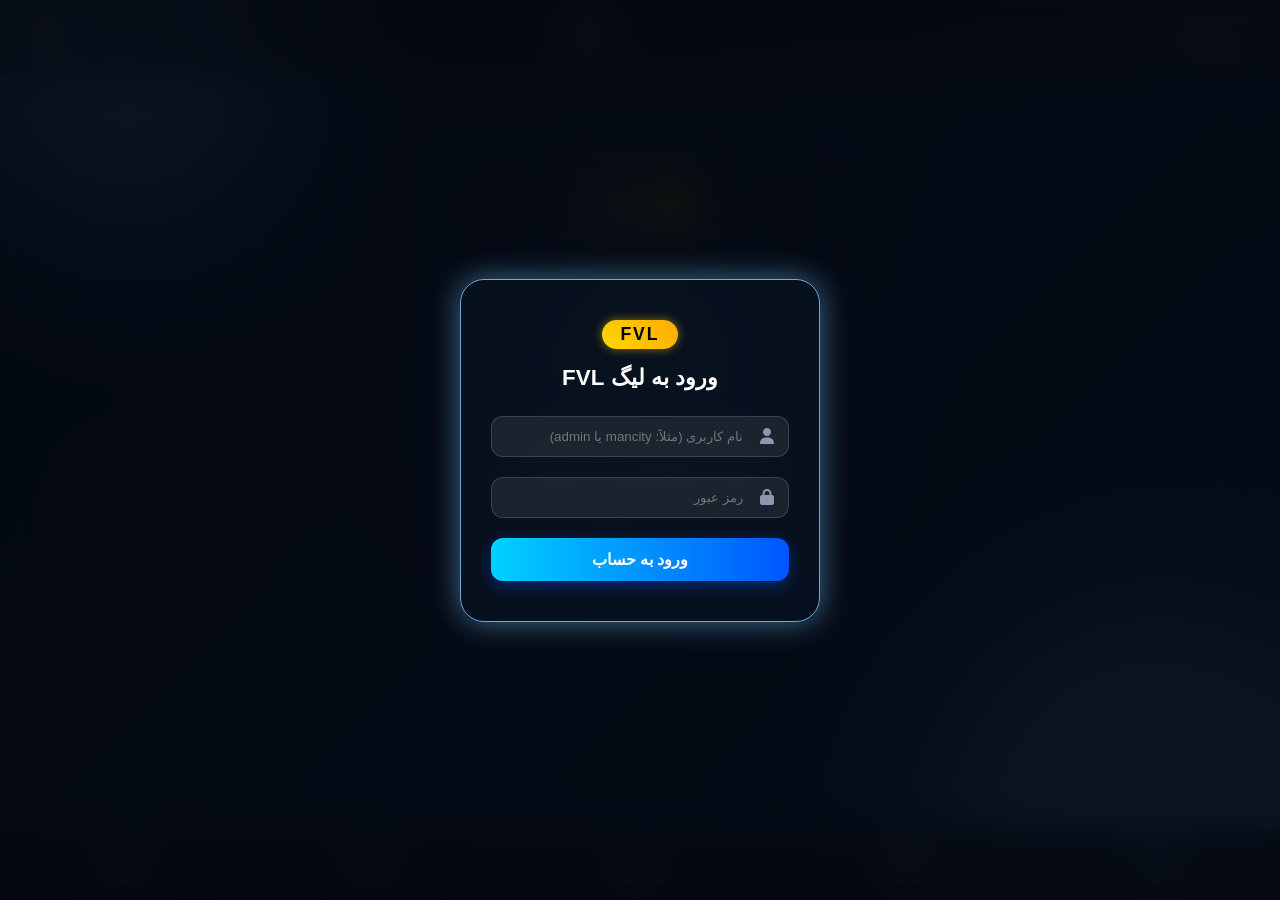
==== index.html @ 7e30271c "v2" ====
<!DOCTYPE html>
<html lang="fa" dir="rtl">
<head>
    <meta charset="UTF-8">
    <meta name="viewport" content="width=device-width, initial-scale=1.0">
    <title>FVL League - لیگ مجازی</title>

    <!-- FontAwesome Icons -->
    <link rel="stylesheet" href="https://cdnjs.cloudflare.com/ajax/libs/font-awesome/6.4.0/css/all.min.css">
    <!-- Custom CSS -->
    <link rel="stylesheet" href="style.css">
</head>
<body data-theme="mancity">

    <!-- BACKGROUND ANIMATED LIGHTS -->
    <div class="light-bg-container">
        <div class="glow-ball orb-1"></div>
        <div class="glow-ball orb-2"></div>
        <div class="glow-ball orb-3"></div>
        <div class="light-beam"></div>
    </div>

    <!-- LOGIN SCREEN -->
    <div class="login-container" id="loginScreen">
        <div class="login-card">
            <div class="fvl-badge-small">FVL</div>
            <h2 class="login-title">ورود به لیگ FVL</h2>
            
            <div class="input-group">
                <i class="fa-solid fa-user"></i>
                <input type="text" id="username" placeholder="نام کاربری (مثلاً: mancity یا admin)">
            </div>
            
            <div class="input-group">
                <i class="fa-solid fa-lock"></i>
                <input type="password" id="password" placeholder="رمز عبور">
            </div>
            
            <button class="btn-login" onclick="handleLogin()">ورود به حساب</button>
            <p class="login-error" id="loginError">نام کاربری یا رمز عبور اشتباه است!</p>
        </div>
    </div>

    <!-- MAIN HEADER -->
    <header class="header">
        <div class="header-right">
            <div class="budget-box">
                <i class="fa-solid fa-coins"></i>
                <span id="userBudgetDisplay">100</span>
            </div>
            <div class="team-badge" id="teamBadge"></div>
        </div>

        <!-- در بخش header-left -->
    <button class="btn-icon" title="تنظیمات" onclick="openSettingsModal()"><i class="fa-solid fa-gear"></i></button>
    <button class="btn-icon btn-logout" onclick="openLogoutModal()" title="خروج از حساب">
        <i class="fa-solid fa-right-from-bracket"></i>
    </button>
</div>
    </header>

    <!-- MODULE 1: HOME SECTION -->
    <main class="main-content page-section active" id="homeSection">
        <div class="football-card">
            <div class="fvl-logo-container">
                <div class="fvl-shield">
                    <i class="fa-solid fa-trophy trophy-icon"></i>
                    <span class="fvl-text">FVL</span>
                </div>
                <span class="fvl-subtext">VIRTUAL LEAGUE</span>
            </div>

            <div class="home-team-crest" id="homeTeamLogo"></div>

            <div class="hero-text-group">
                <h1 id="welcomeText" class="welcome-title">تیم منچستر سیتی</h1>
                <div class="stadium-tag">
                    <i class="fa-solid fa-location-dot"></i>
                    <span>فصل رسمی ۲۰۲۶ - استادیوم اختصاصی</span>
                </div>
            </div>
        </div>
    </main>

    <!-- MODULE 2: SQUAD & TACTICS SECTION -->
    <main class="main-content page-section" id="squadSection">
        <div class="squad-container">
            <div class="upload-block">
                <div class="squad-header">
                    <h2><i class="fa-solid fa-shirt"></i> بارگذاری تصویر ترکیب</h2>
                </div>
                <div class="upload-wrapper">
                    <div class="upload-card" onclick="document.getElementById('squadImageInput').click()">
                        <input type="file" id="squadImageInput" accept="image/*" style="display: none;" onchange="handleImageUpload(event, 'squadPreview', 'squadPlaceholder', 'squadResetBtn')">
                        <div class="upload-placeholder" id="squadPlaceholder">
                            <i class="fa-solid fa-cloud-arrow-up upload-icon"></i>
                            <p class="upload-text">برای انتخاب عکس ترکیب کلیک کنید یا عکس را اینجا رها کنید</p>
                        </div>
                        <img id="squadPreview" class="image-preview" src="" alt="پیش‌نمایش ترکیب" style="display: none;">
                    </div>
                    <button class="btn-login btn-upload-reset" id="squadResetBtn" onclick="resetImageUpload('squadImageInput', 'squadPreview', 'squadPlaceholder', 'squadResetBtn')" style="display: none; margin-top: 10px;">
                        <i class="fa-solid fa-trash"></i> حذف عکس ترکیب
                    </button>
                </div>
            </div>

            <div class="upload-block">
                <div class="squad-header">
                    <h2><i class="fa-solid fa-clipboard-list"></i> بارگذاری تصویر تاکتیک</h2>
                </div>
                <div class="upload-wrapper">
                    <div class="upload-card" onclick="document.getElementById('tacticImageInput').click()">
                        <input type="file" id="tacticImageInput" accept="image/*" style="display: none;" onchange="handleImageUpload(event, 'tacticPreview', 'tacticPlaceholder', 'tacticResetBtn')">
                        <div class="upload-placeholder" id="tacticPlaceholder">
                            <i class="fa-solid fa-sliders upload-icon"></i>
                            <p class="upload-text">برای انتخاب عکس تاکتیک کلیک کنید یا عکس را اینجا رها کنید</p>
                        </div>
                        <img id="tacticPreview" class="image-preview" src="" alt="پیش‌نمایش تاکتیک" style="display: none;">
                    </div>
                    <button class="btn-login btn-upload-reset" id="tacticResetBtn" onclick="resetImageUpload('tacticImageInput', 'tacticPreview', 'tacticPlaceholder', 'tacticResetBtn')" style="display: none; margin-top: 10px;">
                        <i class="fa-solid fa-trash"></i> حذف عکس تاکتیک
                    </button>
                </div>
            </div>
        </div>
    </main>

    <!-- MODULE 3: TRANSFERS SECTION -->
    <main class="main-content page-section" id="transfersSection">
        <div class="transfers-container">
            <div class="transfer-card">
                <div class="card-title">
                    <i class="fa-solid fa-cart-plus text-success"></i>
                    <h3>خرید بازیکن (درخواست عمومی)</h3>
                </div>
                <div class="input-inline-group">
                    <input type="text" id="buyPlayerName" placeholder="نام بازیکن مورد نظر را وارد کنید...">
                    <button class="btn-action btn-buy" onclick="submitRequest('buy')">ثبت درخواست خرید</button>
                </div>
            </div>

            <div class="transfer-card">
                <div class="card-title">
                    <i class="fa-solid fa-hand-holding-dollar text-danger"></i>
                    <h3>فروش بازیکن</h3>
                </div>
                <div class="input-inline-group">
                    <input type="text" id="sellPlayerName" placeholder="نام بازیکن جهت فروش را وارد کنید...">
                    <button class="btn-action btn-sell" onclick="submitRequest('sell')">ثبت برای فروش</button>
                </div>
            </div>

            <div class="transfer-card">
                <div class="card-title">
                    <i class="fa-solid fa-user-tie text-warning"></i>
                 
                    <h3>درخواست مستقیم به مربی</h3>
                </div>
                <div class="input-inline-group multi-input">
                    <input type="text" id="coachPlayerName" placeholder="نام بازیکن...">
                    <input type="number" id="coachOfferPrice" placeholder="قیمت پیشنهادی (میلیون)..." min="1">
                    <button class="btn-action btn-coach" onclick="submitRequest('coach')">ارسال پیشنهاد</button>
                </div>
            </div>

            <div class="requests-inbox-card">
                <div class="inbox-header">
                    <h3><i class="fa-solid fa-inbox"></i> صندوق درخواست‌ها (مشترک)</h3>
                    <button class="btn-refresh" onclick="renderRequests()"><i class="fa-solid fa-rotate-right"></i> بروزرسانی</button>
                </div>
                <div class="requests-list" id="requestsList"></div>
            </div>
        </div>
    
    </main>


    <!-- MODULE 4: NEWS SECTION -->
    <main class="main-content page-section" id="newsSection">
        <div class="news-container">
            <div class="admin-news-panel admin-only" style="display: none;">
                <div class="card-title">
                    <i class="fa-solid fa-pen-to-square text-warning"></i>
                    <h3 id="newsFormTitle">مدیریت اخبار (ویژه مدیریت)</h3>
                </div>
                <input type="hidden" id="editNewsId" value="">
                <div class="news-form-group">
                    <select id="newsCategorySelect">
                        <option value="havashi">حواشی</option>
                        <option value="leaguenameh">لیگ‌نامه</option>
                        <option value="zarebin">زیر ذره‌بین</option>
                    </select>
                    <input type="text" id="newsTitleInput" placeholder="عنوان خبر را وارد کنید...">
                </div>
                <textarea id="newsContentInput" rows="4" placeholder="متن کامل خبر را بنویسید..."></textarea>
                <div class="form-actions">
                    <button class="btn-action btn-buy" onclick="saveNews()"><i class="fa-solid fa-paper-plane"></i> انتشار / ذخیره خبر</button>
                    <button class="btn-action btn-cancel" id="btnCancelEdit" onclick="cancelNewsEdit()" style="display: none;">انصراف</button>
                </div>
            </div>

            <div class="news-tabs">
                <button class="news-tab-btn active" onclick="filterNews('all', this)">همه اخبار</button>
                <button class="news-tab-btn" onclick="filterNews('havashi', this)">🔥 حواشی</button>
                <button class="news-tab-btn" onclick="filterNews('leaguenameh', this)">📜 لیگ‌نامه</button>
                <button class="news-tab-btn" onclick="filterNews('zarebin', this)">🔍 زیر ذره‌بین</button>
            </div>
            <div class="news-feed" id="newsFeed"></div>
        </div>
    </main>

    <!-- MODULE 5: LEAGUE SECTION -->
    <main class="main-content page-section" id="leagueSection">
        <div class="league-container">
            <!-- زیرمنوی تب‌های لیگ -->
            <div class="subnav-tabs">
                <button class="subnav-btn active" onclick="switchLeagueSubTab('standingsSub', this)"><i class="fa-solid fa-table-list"></i> جدول</button>
                <button class="subnav-btn" onclick="switchLeagueSubTab('historySub', this)"><i class="fa-solid fa-book-bookmark"></i> تاریخچه</button>
                <button class="subnav-btn" onclick="switchLeagueSubTab('honorsSub', this)"><i class="fa-solid fa-award"></i> افتخارات</button>
                <button class="subnav-btn" onclick="switchLeagueSubTab('cupSub', this)"><i class="fa-solid fa-trophy"></i> جام حذفی</button>
                <button class="subnav-btn" onclick="switchLeagueSubTab('rulesSub', this)"><i class="fa-solid fa-scale-balanced"></i> قوانین</button>
                <button class="subnav-btn" onclick="switchLeagueSubTab('statsSub', this)"><i class="fa-solid fa-chart-line"></i> بهترین‌ها</button>
            </div>

            <!-- ۱. جدول لیگ -->
            <div class="league-sub-content active" id="standingsSub">
                <div class="sub-card">
                    <div class="card-header-flex">
                        <h3><i class="fa-solid fa-ranking-star text-warning"></i> جدول رده‌بندی لیگ FVL</h3>
                        <button class="btn-action btn-coach admin-only" onclick="toggleEditStandings()" style="display: none;">ویرایش جدول</button>
                    </div>

                    <!-- فرم ویرایش جدول ادمین -->
                    <div id="standingsEditForm" class="admin-form-block" style="display: none; margin-bottom: 20px;">
                        <h4>ویرایش آمار تیم‌ها</h4>
                        <div id="standingsInputsContainer"></div>
                        <button class="btn-action btn-buy" onclick="saveStandings()" style="margin-top: 10px;">ذخیره تغییرات جدول</button>
                    </div>

                    <div class="table-responsive">
                        <table class="luxury-table">
                            <thead>
                                <tr>
                                    <th>#</th>
                                    <th>تیم</th>
                                    <th>بازی</th>
                                    <th>برد</th>
                                    <th>مساوی</th>
                                    <th>باخت</th>
                                    <th>گ.زد</th>
                                    <th>گ.خورد</th>
                                    <th>تفاضل</th>
                                    <th>امتیاز</th>
                                </tr>
                            </thead>
                            <tbody id="standingsTbody"></tbody>
                        </table>
                    </div>
                </div>
            </div>

            <!-- ۲. تاریخچه لیگ -->
            <div class="league-sub-content" id="historySub">
                <div class="sub-card">
                    <h3><i class="fa-solid fa-monument text-warning"></i> تاریخچه لیگ FVL</h3>
                    
                    <div class="admin-form-block admin-only" style="display: none; margin-top: 15px;">
                        <textarea id="historyInput" rows="3" placeholder="متن رویداد یا تاریخچه جدید..." style="width: 100%; border-radius: 8px; padding: 8px;"></textarea>
                        <button class="btn-action btn-buy" onclick="saveHistory()" style="margin-top: 8px;">افزودن به تاریخچه</button>
                    </div>

                    <div class="text-feed" id="historyFeed"></div>
                </div>
            </div>

            <!-- ۳. افتخارات -->
            <div class="league-sub-content" id="honorsSub">
                <div class="sub-card">
                    <h3><i class="fa-solid fa-crown text-warning"></i> تالار افتخارات</h3>
                    
                    <div class="admin-form-block admin-only" style="display: none; margin-top: 15px;">
                        <div class="news-form-group">
                            <input type="text" id="honorTitleInput" placeholder="عنوان افتخار (مثلاً: قهرمان فصل ۱)">
                            <input type="text" id="honorDescInput" placeholder="توضیحات کوتاه...">
                        </div>
                        <input type="file" id="honorImageInput" accept="image/*" style="margin-top: 8px;">
                        <button class="btn-action btn-buy" onclick="saveHonor()" style="margin-top: 8px;">ثبت افتخار</button>
                    </div>

                    <div class="honors-grid" id="honorsFeed"></div>
                </div>
            </div>

            <!-- ۴. جام حذفی -->
            <div class="league-sub-content" id="cupSub">
                <div class="sub-card">
                    <h3><i class="fa-solid fa-trophy text-warning"></i> نمودار جام حذفی</h3>

                    <div class="admin-form-block admin-only" style="display: none; margin-top: 15px; margin-bottom: 15px;">
                        <div class="cup-inputs-grid">
                            <div>نیمه‌نهایی ۱: <select id="cupSemi1_1"></select> vs <select id="cupSemi1_2"></select></div>
                            <div>نیمه‌نهایی ۲: <select id="cupSemi2_1"></select> vs <select id="cupSemi2_2"></select></div>
                            <div>فینال: <select id="cupFinal_1"></select> vs <select id="cupFinal_2"></select></div>
                            <div>🏆 قهرمان: <select id="cupWinner"></select></div>
                        </div>
                        <button class="btn-action btn-buy" onclick="saveCupData()" style="margin-top: 10px;">به‌روزرسانی جام حذفی</button>
                    </div>

                    <div class="bracket-wrapper">
                        <div class="bracket-column">
                            <div class="bracket-title">نیمه‌نهایی</div>
                            <div class="matchup"><span id="b_s1_1">؟</span> - <span id="b_s1_2">؟</span></div>
                            <div class="matchup"><span id="b_s2_1">؟</span> - <span id="b_s2_2">؟</span></div>
                        </div>
                        <div class="bracket-column">
                            <div class="bracket-title">فینال</div>
                            <div class="matchup final-match"><span id="b_f_1">؟</span> - <span id="b_f_2">؟</span></div>
                        </div>
                        <div class="bracket-column">
                            <div class="bracket-title">قهرمان</div>
                            <div class="matchup trophy-match">🏆 <span id="b_winner">؟</span></div>
                        </div>
                    </div>
                </div>
            </div>

            <!-- ۵. قوانین -->
            <div class="league-sub-content" id="rulesSub">
                <div class="sub-card">
                    <h3><i class="fa-solid fa-gavel text-warning"></i> قوانین و مقررات لیگ</h3>

                    <div class="admin-form-block admin-only" style="display: none; margin-top: 15px;">
                        <textarea id="rulesInput" rows="3" placeholder="قانون جدید را بنویسید..." style="width: 100%; border-radius: 8px; padding: 8px;"></textarea>
                        <button class="btn-action btn-buy" onclick="saveRule()" style="margin-top: 8px;">افزودن قانون</button>
                    </div>

                    <div class="text-feed" id="rulesFeed"></div>
                </div>
            </div>

            <!-- ۶. بهترین‌ها -->
            <div class="league-sub-content" id="statsSub">
                <div class="sub-card">
                    <div class="card-header-flex">
                        <h3><i class="fa-solid fa-star text-warning"></i> برترین بازیکنان لیگ</h3>
                        <button class="btn-action btn-coach admin-only" onclick="toggleEditStats()" style="display: none;">مدیریت آمار</button>
                    </div>

                    <div id="statsEditForm" class="admin-form-block" style="display: none; margin-bottom: 20px;">
                        <div class="stats-form-grid">
                            <select id="statTypeSelect">
                                <option value="goals">گلزنان</option>
                                <option value="assists">پاس گل‌دهندگان</option>
                                <option value="cleansheets">کلین‌شیت‌ها</option>
                            </select>
                            <input type="text" id="statPlayerInput" placeholder="نام بازیکن">
                            <select id="statTeamSelect"></select>
                            <input type="number" id="statCountInput" placeholder="تعداد" min="1" style="width: 80px;">
                            <button class="btn-action btn-buy" onclick="addTopStat()">افزودن</button>
                        </div>
                    </div>

                    <div class="stats-tables-grid">
                        <div class="mini-table-box">
                            <h4>⚽ آقای گل</h4>
                            <table class="luxury-table mini">
                                <thead><tr><th>#</th><th>بازیکن</th><th>تیم</th><th>گل</th></tr></thead>
                                <tbody id="goalsTbody"></tbody>
                            </table>
                        </div>

                        <div class="mini-table-box">
                            <h4>🎯 پاس گل</h4>
                            <table class="luxury-table mini">
                                <thead><tr><th>#</th><th>بازیکن</th><th>تیم</th><th>پاس</th></tr></thead>
                                <tbody id="assistsTbody"></tbody>
                            </table>
                        </div>

                        <div class="mini-table-box">
                            <h4>🧤 کلین شیت</h4>
                            <table class="luxury-table mini">
                                <thead><tr><th>#</th><th>بازیکن</th><th>تیم</th><th>CS</th></tr></thead>
                                <tbody id="cleansheetsTbody"></tbody>
                            </table>
                        </div>
                    </div>
                </div>
            </div>
        </div>
    </main>

    <!-- LOGOUT MODAL -->
    <div class="modal" id="logoutModal">
        <div class="modal-content">
            <div class="modal-icon warning"><i class="fa-solid fa-triangle-exclamation"></i></div>
            <h3>خروج از حساب کاربری</h3>
            <p style="font-size: 0.85rem; color: #8a99ad; margin-top: 8px;">آیا مطمئن هستید که می‌خواهید خارج شوید؟</p>
            <div class="modal-btns">
                <button class="btn-modal btn-confirm" onclick="confirmLogout()">بله، خروج</button>
                <button class="btn-modal btn-cancel" onclick="closeLogoutModal()">انصراف</button>
            </div>
        </div>
    </div>
    <!-- SETTINGS MODAL -->
<div class="modal" id="settingsModal">
    <div class="modal-content settings-modal-content">
        <div class="modal-header-flex">
            <h3><i class="fa-solid fa-gear text-warning"></i> تنظیمات سیستم</h3>
            <button class="btn-close-modal" onclick="closeSettingsModal()">&times;</button>
        </div>
        
        <!-- بخش اختصاصی مدیریت بودجه توسط ادمین -->
        <div class="admin-only" style="display: none; margin-top: 15px; text-align: right;">
            <h4 style="margin-bottom: 10px; color: #00d2ff; font-size: 0.95rem;">
                <i class="fa-solid fa-coins"></i> مدیریت بودجه تیم‌ها (ویژه ادمین)
            </h4>
            <div id="adminBudgetList" class="budget-manage-list"></div>
        </div>

        <!-- بخش عمومی تنظیمات برای کاربران عادی -->
        <div class="user-settings-notice" style="margin-top: 15px; text-align: center; color: #8a99ad; font-size: 0.85rem;">
            <p>تنظیمات حساب کاربری فعال است.</p>
        </div>

        <div class="modal-btns" style="margin-top: 20px;">
            <button class="btn-modal btn-cancel" onclick="closeSettingsModal()">بستن</button>
        </div>
    </div>
</div>

    <!-- FOOTER NAVIGATION MENU -->
    <nav class="footer-nav">
        <a class="nav-item active" onclick="switchTab('homeSection', this)">
            <i class="fa-solid fa-house"></i>
            <span>خانه</span>
        </a>
        <a class="nav-item" onclick="switchTab('squadSection', this)">
            <i class="fa-solid fa-shirt"></i>
            <span>ترکيب</span>
        </a>
        <a class="nav-item" onclick="switchTab('transfersSection', this)">
            <i class="fa-solid fa-right-left"></i>
            <span>نقل‌و‌انتقالات</span>
        </a>
        <a class="nav-item" onclick="switchTab('newsSection', this)">
            <i class="fa-solid fa-newspaper"></i>
            <span>اخبار</span>
        </a>
        <a class="nav-item" onclick="switchTab('leagueSection', this)">
            <i class="fa-solid fa-trophy"></i>
            <span>لیگ</span>
        </a>
    </nav>

    <!-- Custom JavaScript File -->
    <script src="script.js"></script>
</body>
</html>
---- style.css ----
/* ==========================================
   1. BASE STYLES & FOOTBALL THEMES
   ========================================== */
   :root {
    --bg-gradient: linear-gradient(135deg, #060b14, #101c2c);
    --accent-color: #00d2ff;
    --accent-glow: rgba(0, 210, 255, 0.5);
    --card-bg: rgba(10, 20, 35, 0.65);
    --card-border: rgba(255, 255, 255, 0.15);
    --text-color: #ffffff;
    --team-logo: url('https://upload.wikimedia.org/wikipedia/en/7/7a/Manchester_City_FC_badge.svg');
}

[data-theme="mancity"] {
    --bg-gradient: linear-gradient(135deg, #041021, #0f2b48);
    --accent-color: #6CABDD;
    --accent-glow: rgba(108, 171, 221, 0.6);
    --team-logo: url('https://upload.wikimedia.org/wikipedia/en/7/7a/Manchester_City_FC_badge.svg');
}

[data-theme="realmadrid"] {
    --bg-gradient: linear-gradient(135deg, #090a18, #181d3b);
    --accent-color: #FEBE10;
    --accent-glow: rgba(254, 190, 16, 0.6);
    --team-logo: url('https://upload.wikimedia.org/wikipedia/en/5/56/Real_Madrid_CF.svg');
}

[data-theme="psg"] {
    --bg-gradient: linear-gradient(135deg, #050814, #4a0712);
    --accent-color: #DA291C;
    --accent-glow: rgba(218, 41, 28, 0.6);
    --team-logo: url('https://upload.wikimedia.org/wikipedia/en/a/a7/Paris_Saint-Germain_F.C..svg');
}

[data-theme="juventus"] {
    --bg-gradient: linear-gradient(135deg, #050505, #1c1c1c);
    --accent-color: #ffffff;
    --accent-glow: rgba(255, 255, 255, 0.6);
    --team-logo: url('https://upload.wikimedia.org/wikipedia/commons/b/bc/Juventus_FC_2017_icon_%28black%29.svg');
}

[data-theme="admin"] {
    --bg-gradient: linear-gradient(135deg, #10001c, #2b003e);
    --accent-color: #00ffcc;
    --accent-glow: rgba(0, 255, 204, 0.6);
    --team-logo: url('https://cdn-icons-png.flaticon.com/512/924/924915.png');
}

* {
    box-sizing: border-box;
    margin: 0;
    padding: 0;
    font-family: 'Segoe UI', Tahoma, Geneva, Verdana, sans-serif;
    user-select: none;
}

body {
    background: var(--bg-gradient);
    color: var(--text-color);
    min-height: 100vh;
    display: flex;
    flex-direction: column;
    justify-content: space-between;
    overflow: hidden;
    position: relative;
    transition: background 0.8s ease;
}

/* ==========================================
   ANIMATED LIGHTS BACKGROUND
   ========================================== */
.light-bg-container {
    position: fixed;
    top: 0; left: 0; width: 100%; height: 100%;
    overflow: hidden;
    z-index: 0;
    pointer-events: none;
}

.glow-ball {
    position: absolute;
    border-radius: 50%;
    filter: blur(80px);
    opacity: 0.5;
    background: var(--accent-color);
    transition: background 0.8s ease;
}

.orb-1 {
    width: 350px;
    height: 350px;
    top: -100px;
    left: -50px;
    animation: moveOrb1 12s infinite alternate ease-in-out;
}

.orb-2 {
    width: 450px;
    height: 450px;
    bottom: -150px;
    right: -100px;
    animation: moveOrb2 15s infinite alternate ease-in-out;
}

.orb-3 {
    width: 250px;
    height: 250px;
    top: 40%;
    left: 50%;
    transform: translate(-50%, -50%);
    animation: pulseOrb 8s infinite alternate ease-in-out;
}

/* Diagonal Light Beam */
.light-beam {
    position: absolute;
    top: -50%;
    left: -20%;
    width: 140%;
    height: 100px;
    background: linear-gradient(90deg, transparent, var(--accent-glow), transparent);
    transform: rotate(-35deg);
    filter: blur(30px);
    opacity: 0.3;
    animation: moveBeam 10s infinite linear;
}

/* Animations */
@keyframes moveOrb1 {
    0% { transform: translate(0, 0) scale(1); }
    100% { transform: translate(180px, 150px) scale(1.3); }
}

@keyframes moveOrb2 {
    0% { transform: translate(0, 0) scale(1); }
    100% { transform: translate(-200px, -120px) scale(1.2); }
}

@keyframes pulseOrb {
    0% { transform: translate(-50%, -50%) scale(0.8); opacity: 0.3; }
    100% { transform: translate(-50%, -50%) scale(1.4); opacity: 0.7; }
}

@keyframes moveBeam {
    0% { transform: translateY(-300px) rotate(-35deg); }
    100% { transform: translateY(800px) rotate(-35deg); }
}

/* ==========================================
   2. LOGIN SCREEN
   ========================================== */
.login-container {
    position: fixed;
    top: 0; left: 0; width: 100%; height: 100%;
    background: rgba(4, 8, 16, 0.85);
    backdrop-filter: blur(20px);
    display: flex;
    justify-content: center;
    align-items: center;
    z-index: 1000;
}

.login-card {
    background: var(--card-bg);
    border: 1px solid var(--accent-color);
    padding: 40px 30px;
    border-radius: 24px;
    width: 360px;
    text-align: center;
    box-shadow: 0 0 30px var(--accent-glow);
}

.fvl-badge-small {
    display: inline-block;
    background: linear-gradient(45deg, #ffd700, #ffaa00);
    color: #000;
    font-weight: 900;
    padding: 4px 18px;
    border-radius: 20px;
    font-size: 1.1rem;
    margin-bottom: 15px;
    letter-spacing: 2px;
    box-shadow: 0 0 10px rgba(255, 215, 0, 0.5);
}

.login-title {
    font-size: 1.4rem;
    margin-bottom: 25px;
}

.input-group {
    position: relative;
    margin-bottom: 20px;
}

.input-group i {
    position: absolute;
    right: 15px;
    top: 50%;
    transform: translateY(-50%);
    color: #8a99ad;
}

.input-group input {
    width: 100%;
    padding: 12px 45px 12px 15px;
    background: rgba(255, 255, 255, 0.08);
    border: 1px solid rgba(255, 255, 255, 0.15);
    border-radius: 12px;
    color: #fff;
    outline: none;
    transition: 0.3s;
}

.input-group input:focus {
    border-color: var(--accent-color);
    box-shadow: 0 0 10px var(--accent-glow);
}

.btn-login {
    width: 100%;
    padding: 12px;
    background: linear-gradient(90deg, #00d2ff, #0055ff);
    border: none;
    border-radius: 12px;
    color: white;
    font-size: 1rem;
    font-weight: bold;
    cursor: pointer;
    box-shadow: 0 5px 15px rgba(0, 85, 255, 0.4);
    transition: 0.3s;
}

.btn-login:hover {
    transform: translateY(-2px);
    box-shadow: 0 8px 25px rgba(0, 85, 255, 0.7);
}

.login-error {
    color: #ff4d4d;
    font-size: 0.85rem;
    margin-top: 15px;
    display: none;
}

/* ==========================================
   3. HEADER & MAIN CONTENT
   ========================================== */
.header {
    position: relative;
    z-index: 10;
    display: flex;
    justify-content: space-between;
    align-items: center;
    padding: 15px 25px;
    background: rgba(6, 12, 24, 0.5);
    backdrop-filter: blur(15px);
    border-bottom: 1px solid var(--card-border);
}

.header-left, .header-right {
    display: flex;
    align-items: center;
    gap: 15px;
}

.budget-box {
    background: rgba(0, 0, 0, 0.4);
    border: 1px solid var(--accent-color);
    padding: 6px 18px;
    border-radius: 20px;
    display: flex;
    align-items: center;
    gap: 8px;
    font-weight: bold;
    box-shadow: 0 0 12px var(--accent-glow);
}

.budget-box i { color: #ffd700; }

.team-badge {
    width: 45px;
    height: 45px;
    background-image: var(--team-logo);
    background-size: contain;
    background-repeat: no-repeat;
    background-position: center;
    filter: drop-shadow(0 0 6px var(--accent-color));
}

.btn-icon {
    background: rgba(255, 255, 255, 0.1);
    border: 1px solid var(--card-border);
    color: #fff;
    width: 42px;
    height: 42px;
    border-radius: 50%;
    cursor: pointer;
    display: flex;
    justify-content: center;
    align-items: center;
    transition: 0.3s;
}

.btn-icon:hover {
    background: var(--accent-color);
    color: #000;
}

.main-content {
    position: relative;
    z-index: 10;
    flex: 1;
    display: flex;
    justify-content: center;
    align-items: center;
    padding: 20px;
    text-align: center;
}

.football-card {
    background: var(--card-bg);
    border: 1px solid var(--card-border);
    backdrop-filter: blur(20px);
    padding: 40px 30px;
    border-radius: 28px;
    width: 100%;
    max-width: 420px;
    display: flex;
    flex-direction: column;
    align-items: center;
    gap: 20px;
    box-shadow: 0 20px 50px rgba(0, 0, 0, 0.6), inset 0 0 20px var(--accent-glow);
    animation: cardAppear 0.8s ease-out;
}

.fvl-logo-container {
    display: flex;
    flex-direction: column;
    align-items: center;
}

.fvl-shield {
    background: linear-gradient(135deg, #111, #222);
    border: 2px solid #ffd700;
    padding: 8px 22px;
    border-radius: 30px;
    display: flex;
    align-items: center;
    gap: 10px;
    box-shadow: 0 0 15px rgba(255, 215, 0, 0.4);
}

.trophy-icon {
    color: #ffd700;
    font-size: 1.3rem;
    filter: drop-shadow(0 0 5px #ffd700);
}

.fvl-text {
    font-weight: 900;
    font-size: 1.4rem;
    letter-spacing: 3px;
    color: #fff;
}

.fvl-subtext {
    font-size: 0.65rem;
    letter-spacing: 3px;
    color: var(--accent-color);
    margin-top: 5px;
    font-weight: bold;
}

.home-team-crest {
    width: 150px;
    height: 150px;
    background-image: var(--team-logo);
    background-size: contain;
    background-repeat: no-repeat;
    background-position: center;
    filter: drop-shadow(0 0 25px var(--accent-glow));
    animation: floatLogo 4s infinite ease-in-out;
}

.hero-text-group {
    display: flex;
    flex-direction: column;
    gap: 8px;
}

.welcome-title {
    font-size: 2rem;
    font-weight: 800;
    letter-spacing: 1px;
    text-shadow: 0 0 10px rgba(255, 255, 255, 0.3);
}

.stadium-tag {
    display: flex;
    align-items: center;
    justify-content: center;
    gap: 6px;
    color: #8a99ad;
    font-size: 0.85rem;
}

.stadium-tag i { color: var(--accent-color); }

@keyframes floatLogo {
    0%, 100% { transform: translateY(0); }
    50% { transform: translateY(-10px); }
}

@keyframes cardAppear {
    from { opacity: 0; transform: translateY(20px) scale(0.95); }
    to { opacity: 1; transform: translateY(0) scale(1); }
}

/* MODAL & FOOTER NAV */
.modal {
    position: fixed;
    top: 0; left: 0; width: 100%; height: 100%;
    background: rgba(0, 0, 0, 0.85);
    display: none;
    justify-content: center;
    align-items: center;
    z-index: 2000;
}

.modal-content {
    background: var(--card-bg);
    border: 1px solid var(--card-border);
    padding: 25px;
    border-radius: 18px;
    text-align: center;
    width: 300px;
}

.modal-btns {
    display: flex;
    gap: 10px;
    margin-top: 20px;
}

.btn-modal {
    flex: 1;
    padding: 10px;
    border: none;
    border-radius: 10px;
    cursor: pointer;
    font-weight: bold;
}

.btn-confirm { background: #ff4d4d; color: white; }
.btn-cancel { background: #444; color: white; }

.footer-nav {
    position: fixed;
    bottom: 0; left: 0; right: 0;
    height: 70px;
    background: rgba(6, 12, 24, 0.7);
    backdrop-filter: blur(20px);
    border-top: 1px solid var(--card-border);
    display: flex;
    justify-content: space-around;
    align-items: center;
    z-index: 500;
}

.nav-item {
    display: flex;
    flex-direction: column;
    align-items: center;
    color: #8a99ad;
    text-decoration: none;
    font-size: 0.75rem;
    gap: 5px;
    cursor: pointer;
    transition: 0.3s;
}

.nav-item i { font-size: 1.3rem; }

.nav-item.active, .nav-item:hover {
    color: var(--accent-color);
    text-shadow: 0 0 8px var(--accent-glow);
}

/* ==========================================
   1. BASE STYLES & FOOTBALL THEMES
   ========================================== */
   :root {
    --bg-gradient: linear-gradient(135deg, #060b14, #101c2c);
    --accent-color: #00d2ff;
    --accent-glow: rgba(0, 210, 255, 0.5);
    --card-bg: rgba(10, 20, 35, 0.65);
    --card-border: rgba(255, 255, 255, 0.15);
    --text-color: #ffffff;
    --team-logo: url('https://upload.wikimedia.org/wikipedia/en/7/7a/Manchester_City_FC_badge.svg');
}

[data-theme="mancity"] {
    --bg-gradient: linear-gradient(135deg, #041021, #0f2b48);
    --accent-color: #6CABDD;
    --accent-glow: rgba(108, 171, 221, 0.6);
    --team-logo: url('https://upload.wikimedia.org/wikipedia/en/7/7a/Manchester_City_FC_badge.svg');
}

[data-theme="realmadrid"] {
    --bg-gradient: linear-gradient(135deg, #090a18, #181d3b);
    --accent-color: #FEBE10;
    --accent-glow: rgba(254, 190, 16, 0.6);
    --team-logo: url('https://upload.wikimedia.org/wikipedia/en/5/56/Real_Madrid_CF.svg');
}

[data-theme="psg"] {
    --bg-gradient: linear-gradient(135deg, #050814, #4a0712);
    --accent-color: #DA291C;
    --accent-glow: rgba(218, 41, 28, 0.6);
    --team-logo: url('https://upload.wikimedia.org/wikipedia/en/a/a7/Paris_Saint-Germain_F.C..svg');
}

[data-theme="juventus"] {
    --bg-gradient: linear-gradient(135deg, #050505, #1c1c1c);
    --accent-color: #ffffff;
    --accent-glow: rgba(255, 255, 255, 0.6);
    --team-logo: url('https://upload.wikimedia.org/wikipedia/commons/b/bc/Juventus_FC_2017_icon_%28black%29.svg');
}

[data-theme="admin"] {
    --bg-gradient: linear-gradient(135deg, #10001c, #2b003e);
    --accent-color: #00ffcc;
    --accent-glow: rgba(0, 255, 204, 0.6);
    --team-logo: url('https://cdn-icons-png.flaticon.com/512/924/924915.png');
}

* {
    box-sizing: border-box;
    margin: 0;
    padding: 0;
    font-family: 'Segoe UI', Tahoma, Geneva, Verdana, sans-serif;
    user-select: none;
}

body {
    background: var(--bg-gradient);
    color: var(--text-color);
    min-height: 100vh;
    display: flex;
    flex-direction: column;
    justify-content: space-between;
    overflow-x: hidden;
    position: relative;
    transition: background 0.8s ease;
}

/* LIGHTS BACKGROUND */
.light-bg-container {
    position: fixed;
    top: 0; left: 0; width: 100%; height: 100%;
    overflow: hidden;
    z-index: 0;
    pointer-events: none;
}

.glow-ball {
    position: absolute;
    border-radius: 50%;
    filter: blur(80px);
    opacity: 0.5;
    background: var(--accent-color);
    transition: background 0.8s ease;
}

.orb-1 { width: 350px; height: 350px; top: -100px; left: -50px; animation: moveOrb1 12s infinite alternate ease-in-out; }
.orb-2 { width: 450px; height: 450px; bottom: -150px; right: -100px; animation: moveOrb2 15s infinite alternate ease-in-out; }
.orb-3 { width: 250px; height: 250px; top: 40%; left: 50%; transform: translate(-50%, -50%); animation: pulseOrb 8s infinite alternate ease-in-out; }

.light-beam {
    position: absolute;
    top: -50%; left: -20%; width: 140%; height: 100px;
    background: linear-gradient(90deg, transparent, var(--accent-glow), transparent);
    transform: rotate(-35deg);
    filter: blur(30px);
    opacity: 0.3;
    animation: moveBeam 10s infinite linear;
}

@keyframes moveOrb1 { 0% { transform: translate(0, 0) scale(1); } 100% { transform: translate(180px, 150px) scale(1.3); } }
@keyframes moveOrb2 { 0% { transform: translate(0, 0) scale(1); } 100% { transform: translate(-200px, -120px) scale(1.2); } }
@keyframes pulseOrb { 0% { transform: translate(-50%, -50%) scale(0.8); opacity: 0.3; } 100% { transform: translate(-50%, -50%) scale(1.4); opacity: 0.7; } }
@keyframes moveBeam { 0% { transform: translateY(-300px) rotate(-35deg); } 100% { transform: translateY(800px) rotate(-35deg); } }

/* محدود کردن حداکثر ارتفاع و فعال‌سازی اسکرول عمودی */
.page-section {
    max-height: calc(100vh - 120px); /* کسر ارتفاع هدر و فوتر/منوی پایین */
    overflow-y: auto;  /* فعال‌سازی اسکرول عمودی */
    overflow-x: hidden;
    padding: 20px 10px; /* ایجاد فاصله از بالا و پایین */
    box-sizing: border-border-box;
}
.page-section.active {
    display: flex;
}

/* LOGIN SCREEN */
.login-container {
    position: fixed;
    top: 0; left: 0; width: 100%; height: 100%;
    background: rgba(4, 8, 16, 0.85);
    backdrop-filter: blur(20px);
    display: flex;
    justify-content: center;
    align-items: center;
    z-index: 1000;
}

.login-card {
    background: var(--card-bg);
    border: 1px solid var(--accent-color);
    padding: 40px 30px;
    border-radius: 24px;
    width: 360px;
    text-align: center;
    box-shadow: 0 0 30px var(--accent-glow);
}

.fvl-badge-small {
    display: inline-block;
    background: linear-gradient(45deg, #ffd700, #ffaa00);
    color: #000;
    font-weight: 900;
    padding: 4px 18px;
    border-radius: 20px;
    font-size: 1.1rem;
    margin-bottom: 15px;
    letter-spacing: 2px;
    box-shadow: 0 0 10px rgba(255, 215, 0, 0.5);
}

.login-title { font-size: 1.4rem; margin-bottom: 25px; }

.input-group { position: relative; margin-bottom: 20px; }
.input-group i { position: absolute; right: 15px; top: 50%; transform: translateY(-50%); color: #8a99ad; }
.input-group input {
    width: 100%; padding: 12px 45px 12px 15px;
    background: rgba(255, 255, 255, 0.08);
    border: 1px solid rgba(255, 255, 255, 0.15);
    border-radius: 12px; color: #fff; outline: none; transition: 0.3s;
}
.input-group input:focus { border-color: var(--accent-color); box-shadow: 0 0 10px var(--accent-glow); }

.btn-login {
    width: 100%; padding: 12px;
    background: linear-gradient(90deg, #00d2ff, #0055ff);
    border: none; border-radius: 12px; color: white;
    font-size: 1rem; font-weight: bold; cursor: pointer;
    box-shadow: 0 5px 15px rgba(0, 85, 255, 0.4); transition: 0.3s;
}
.btn-login:hover { transform: translateY(-2px); box-shadow: 0 8px 25px rgba(0, 85, 255, 0.7); }
.login-error { color: #ff4d4d; font-size: 0.85rem; margin-top: 15px; display: none; }

/* HEADER */
.header {
    position: relative; z-index: 10;
    display: flex; justify-content: space-between; align-items: center;
    padding: 15px 25px; background: rgba(6, 12, 24, 0.5);
    backdrop-filter: blur(15px); border-bottom: 1px solid var(--card-border);
}
.header-left, .header-right { display: flex; align-items: center; gap: 15px; }

.budget-box {
    background: rgba(0, 0, 0, 0.4); border: 1px solid var(--accent-color);
    padding: 6px 18px; border-radius: 20px; display: flex; align-items: center;
    gap: 8px; font-weight: bold; box-shadow: 0 0 12px var(--accent-glow);
}
.budget-box i { color: #ffd700; }

.team-badge {
    width: 45px; height: 45px;
    background-image: var(--team-logo); background-size: contain;
    background-repeat: no-repeat; background-position: center;
    filter: drop-shadow(0 0 6px var(--accent-color));
}

.btn-icon {
    background: rgba(255, 255, 255, 0.1); border: 1px solid var(--card-border);
    color: #fff; width: 42px; height: 42px; border-radius: 50%;
    cursor: pointer; display: flex; justify-content: center; align-items: center; transition: 0.3s;
}
.btn-icon:hover { background: var(--accent-color); color: #000; }

/* HOME SECTION CARD */
.main-content {
    position: relative; z-index: 10; flex: 1;
    display: flex; justify-content: center; align-items: center;
    padding: 20px 20px 90px 20px; text-align: center;
}

.football-card {
    background: var(--card-bg); border: 1px solid var(--card-border);
    backdrop-filter: blur(20px); padding: 40px 30px; border-radius: 28px;
    width: 100%; max-width: 420px; display: flex; flex-direction: column;
    align-items: center; gap: 20px;
    box-shadow: 0 20px 50px rgba(0, 0, 0, 0.6), inset 0 0 20px var(--accent-glow);
    animation: cardAppear 0.8s ease-out;
}

.fvl-logo-container { display: flex; flex-direction: column; align-items: center; }
.fvl-shield {
    background: linear-gradient(135deg, #111, #222); border: 2px solid #ffd700;
    padding: 8px 22px; border-radius: 30px; display: flex; align-items: center;
    gap: 10px; box-shadow: 0 0 15px rgba(255, 215, 0, 0.4);
}
.trophy-icon { color: #ffd700; font-size: 1.3rem; filter: drop-shadow(0 0 5px #ffd700); }
.fvl-text { font-weight: 900; font-size: 1.4rem; letter-spacing: 3px; color: #fff; }
.fvl-subtext { font-size: 0.65rem; letter-spacing: 3px; color: var(--accent-color); margin-top: 5px; font-weight: bold; }

.home-team-crest {
    width: 150px; height: 150px; background-image: var(--team-logo);
    background-size: contain; background-repeat: no-repeat; background-position: center;
    filter: drop-shadow(0 0 25px var(--accent-glow)); animation: floatLogo 4s infinite ease-in-out;
}

.hero-text-group { display: flex; flex-direction: column; gap: 8px; }
.welcome-title { font-size: 2rem; font-weight: 800; letter-spacing: 1px; text-shadow: 0 0 10px rgba(255, 255, 255, 0.3); }
.stadium-tag { display: flex; align-items: center; justify-content: center; gap: 6px; color: #8a99ad; font-size: 0.85rem; }
.stadium-tag i { color: var(--accent-color); }

@keyframes floatLogo { 0%, 100% { transform: translateY(0); } 50% { transform: translateY(-10px); } }
@keyframes cardAppear { from { opacity: 0; transform: translateY(20px) scale(0.95); } to { opacity: 1; transform: translateY(0) scale(1); } }

/* ==========================================
   MODULE 2: SQUAD & PITCH STYLES
   ========================================== */
.squad-container {
    width: 100%; max-width: 800px; margin: 0 auto;
    display: flex; flex-direction: column; gap: 20px;
}

.squad-header {
    display: flex; justify-content: space-between; align-items: center;
    background: var(--card-bg); border: 1px solid var(--card-border);
    padding: 15px 20px; border-radius: 16px; backdrop-filter: blur(15px);
}

.formation-selector { display: flex; align-items: center; gap: 10px; font-weight: bold; }
.formation-selector select {
    background: rgba(0, 0, 0, 0.5); border: 1px solid var(--accent-color);
    color: #fff; padding: 6px 12px; border-radius: 8px; outline: none; cursor: pointer;
}

/* Pitch Layout */
.pitch-wrapper {
    width: 100%; display: flex; justify-content: center;
}

.pitch {
    position: relative; width: 100%; max-width: 480px; height: 580px;
    background: linear-gradient(180deg, #123d1b, #1d5c2a);
    border: 3px solid rgba(255, 255, 255, 0.6); border-radius: 20px;
    box-shadow: 0 15px 35px rgba(0, 0, 0, 0.7), inset 0 0 40px rgba(0, 0, 0, 0.5);
    overflow: hidden;
}

/* Pitch Lines */
.pitch-line.center-line {
    position: absolute; top: 50%; width: 100%; height: 2px;
    background: rgba(255, 255, 255, 0.4);
}

.pitch-circle {
    position: absolute; top: 50%; left: 50%; width: 100px; height: 100px;
    border: 2px solid rgba(255, 255, 255, 0.4); border-radius: 50%;
    transform: translate(-50%, -50%);
}

.penalty-area {
    position: absolute; left: 50%; transform: translateX(-50%);
    border: 2px solid rgba(255, 255, 255, 0.4); width: 200px; height: 80px;
}
.penalty-area.top { top: 0; border-top: none; }
.penalty-area.bottom { bottom: 0; border-bottom: none; }

/* Player Marker on Pitch */
.pitch-player {
    position: absolute; transform: translate(-50%, -50%);
    display: flex; flex-direction: column; align-items: center;
    cursor: pointer; transition: all 0.5s ease; z-index: 5;
}

.pitch-player:hover { transform: translate(-50%, -50%) scale(1.15); }

.player-shirt {
    width: 42px; height: 42px; background: var(--accent-color);
    border: 2px solid #fff; border-radius: 50%;
    display: flex; justify-content: center; align-items: center;
    font-weight: 900; font-size: 0.9rem; color: #000;
    box-shadow: 0 0 12px var(--accent-glow);
}

.player-name {
    background: rgba(0, 0, 0, 0.85); color: #fff;
    font-size: 0.75rem; padding: 2px 8px; border-radius: 10px;
    margin-top: 4px; white-space: nowrap; border: 1px solid var(--card-border);
}

.player-pos {
    font-size: 0.65rem; color: #ffd700; font-weight: bold; margin-top: 1px;
}

/* Bench Section */
.bench-container {
    background: var(--card-bg); border: 1px solid var(--card-border);
    padding: 15px 20px; border-radius: 16px; backdrop-filter: blur(15px);
}

.bench-container h3 { font-size: 1rem; margin-bottom: 12px; color: var(--accent-color); }

.bench-list { display: flex; gap: 12px; overflow-x: auto; padding-bottom: 8px; }

.bench-card {
    min-width: 110px; background: rgba(0, 0, 0, 0.4);
    border: 1px solid var(--card-border); border-radius: 12px;
    padding: 10px; text-align: center; display: flex; flex-direction: column;
    align-items: center; gap: 4px; cursor: pointer; transition: 0.3s;
}

.bench-card:hover { border-color: var(--accent-color); transform: translateY(-3px); }

.bench-num {
    background: #333; color: #ffd700; font-size: 0.75rem;
    padding: 2px 6px; border-radius: 6px; font-weight: bold;
}

.bench-name { font-size: 0.8rem; font-weight: bold; }
.bench-pos { font-size: 0.7rem; color: #8a99ad; }

/* MODAL & FOOTER NAV */
.modal {
    position: fixed; top: 0; left: 0; width: 100%; height: 100%;
    background: rgba(0, 0, 0, 0.85); display: none;
    justify-content: center; align-items: center; z-index: 2000;
}

.modal-content {
    background: var(--card-bg); border: 1px solid var(--card-border);
    padding: 25px; border-radius: 18px; text-align: center; width: 300px;
}

.modal-btns { display: flex; gap: 10px; margin-top: 20px; }
.btn-modal { flex: 1; padding: 10px; border: none; border-radius: 10px; cursor: pointer; font-weight: bold; }
.btn-confirm { background: #ff4d4d; color: white; }
.btn-cancel { background: #444; color: white; }

.footer-nav {
    position: fixed; bottom: 0; left: 0; right: 0; height: 70px;
    background: rgba(6, 12, 24, 0.85); backdrop-filter: blur(20px);
    border-top: 1px solid var(--card-border); display: flex;
    justify-content: space-around; align-items: center; z-index: 500;
}

.nav-item {
    display: flex; flex-direction: column; align-items: center;
    color: #8a99ad; text-decoration: none; font-size: 0.75rem;
    gap: 5px; cursor: pointer; transition: 0.3s;
}

.nav-item i { font-size: 1.3rem; }
.nav-item.active, .nav-item:hover { color: var(--accent-color); text-shadow: 0 0 8px var(--accent-glow); }
/* ==========================================
   IMAGE UPLOAD STYLES
   ========================================== */
   .upload-wrapper {
    width: 100%;
    display: flex;
    flex-direction: column;
    align-items: center;
}

.upload-card {
    width: 100%;
    max-width: 500px;
    min-height: 300px;
    background: rgba(0, 0, 0, 0.4);
    border: 2px dashed var(--accent-color);
    border-radius: 20px;
    display: flex;
    justify-content: center;
    align-items: center;
    cursor: pointer;
    overflow: hidden;
    position: relative;
    transition: all 0.3s ease;
    padding: 20px;
}

.upload-card:hover {
    background: rgba(0, 0, 0, 0.6);
    box-shadow: 0 0 20px var(--accent-glow);
}

.upload-placeholder {
    display: flex;
    flex-direction: column;
    align-items: center;
    gap: 12px;
    text-align: center;
}

.upload-icon {
    font-size: 3.5rem;
    color: var(--accent-color);
    filter: drop-shadow(0 0 10px var(--accent-glow));
}

.upload-text {
    font-size: 1rem;
    font-weight: bold;
    color: #fff;
}

.upload-subtext {
    font-size: 0.75rem;
    color: #8a99ad;
}

.image-preview {
    width: 100%;
    height: auto;
    max-height: 450px;
    object-fit: contain;
    border-radius: 12px;
}

.btn-upload-reset {
    background: linear-gradient(90deg, #ff4d4d, #cc0000);
    max-width: 200px;
}

/* کنترل نمایش بخش‌ها */
.page-section {
    display: none !important;
    width: 100%;
}

.page-section.active {
    display: flex !important;
}

/* استایل بخش آپلود تصویر */
.squad-container {
    width: 100%;
    max-width: 600px;
    margin: 0 auto;
    display: flex;
    flex-direction: column;
    gap: 20px;
}

.squad-header {
    background: var(--card-bg);
    border: 1px solid var(--card-border);
    padding: 15px 20px;
    border-radius: 16px;
    backdrop-filter: blur(15px);
    text-align: center;
}

.upload-wrapper {
    width: 100%;
    display: flex;
    flex-direction: column;
    align-items: center;
}

.upload-card {
    width: 100%;
    min-height: 280px;
    background: rgba(0, 0, 0, 0.4);
    border: 2px dashed var(--accent-color);
    border-radius: 20px;
    display: flex;
    justify-content: center;
    align-items: center;
    cursor: pointer;
    overflow: hidden;
    position: relative;
    transition: all 0.3s ease;
    padding: 20px;
}

.upload-card:hover {
    background: rgba(0, 0, 0, 0.6);
    box-shadow: 0 0 20px var(--accent-glow);
}

.upload-placeholder {
    display: flex;
    flex-direction: column;
    align-items: center;
    gap: 12px;
    text-align: center;
}

.upload-icon {
    font-size: 3.5rem;
    color: var(--accent-color);
    filter: drop-shadow(0 0 10px var(--accent-glow));
}

.upload-text {
    font-size: 1rem;
    font-weight: bold;
    color: #fff;
}

.upload-subtext {
    font-size: 0.75rem;
    color: #8a99ad;
}

.image-preview {
    width: 100%;
    height: auto;
    max-height: 400px;
    object-fit: contain;
    border-radius: 12px;
}

.btn-upload-reset {
    background: linear-gradient(90deg, #ff4d4d, #cc0000);
    max-width: 200px;
}

/* ==========================================
   SQUAD & TACTICS UPLOAD STYLES
   ========================================== */
   .squad-container {
    width: 100%;
    max-width: 650px;
    margin: 0 auto;
    display: flex;
    flex-direction: column;
    gap: 30px;
    padding-bottom: 100px; /* برای جلوگیری از تداخل با منوی پایین */
}

.upload-block {
    display: flex;
    flex-direction: column;
    gap: 15px;
}

.squad-header {
    background: var(--card-bg);
    border: 1px solid var(--card-border);
    padding: 12px 20px;
    border-radius: 16px;
    backdrop-filter: blur(15px);
    text-align: center;
}

.squad-header h2 {
    font-size: 1.1rem;
    color: var(--accent-color);
    display: flex;
    align-items: center;
    justify-content: center;
    gap: 10px;
}

.upload-wrapper {
    width: 100%;
    display: flex;
    flex-direction: column;
    align-items: center;
}

.upload-card {
    width: 100%;
    min-height: 220px;
    background: rgba(0, 0, 0, 0.4);
    border: 2px dashed var(--accent-color);
    border-radius: 20px;
    display: flex;
    justify-content: center;
    align-items: center;
    cursor: pointer;
    overflow: hidden;
    position: relative;
    transition: all 0.3s ease;
    padding: 20px;
}

.upload-card:hover {
    background: rgba(0, 0, 0, 0.6);
    box-shadow: 0 0 20px var(--accent-glow);
}

.upload-placeholder {
    display: flex;
    flex-direction: column;
    align-items: center;
    gap: 10px;
    text-align: center;
}

.upload-icon {
    font-size: 3rem;
    color: var(--accent-color);
    filter: drop-shadow(0 0 10px var(--accent-glow));
}

.upload-text {
    font-size: 0.95rem;
    font-weight: bold;
    color: #fff;
}

.upload-subtext {
    font-size: 0.75rem;
    color: #8a99ad;
}

.image-preview {
    width: 100%;
    height: auto;
    max-height: 400px;
    object-fit: contain;
    border-radius: 12px;
}

.btn-upload-reset {
    background: linear-gradient(90deg, #ff4d4d, #cc0000);
    max-width: 200px;
    font-size: 0.85rem;
    padding: 8px 15px;
}
/* ==========================================
   TRANSFERS & INBOX STYLES
   ========================================== */
   .transfers-container {
    width: 100%;
    max-width: 750px;
    margin: 0 auto;
    display: flex;
    flex-direction: column;
    gap: 20px;
    padding-bottom: 90px;
}

.transfer-card, .requests-inbox-card {
    background: var(--card-bg);
    border: 1px solid var(--card-border);
    border-radius: 18px;
    padding: 18px 22px;
    backdrop-filter: blur(15px);
    box-shadow: 0 8px 32px rgba(0, 0, 0, 0.3);
}

.card-title {
    display: flex;
    align-items: center;
    gap: 10px;
    margin-bottom: 12px;
}

.card-title h3 {
    font-size: 1rem;
    color: #fff;
}

.text-success { color: #2ecc71; }
.text-danger { color: #e74c3c; }
.text-warning { color: #f1c40f; }

.input-inline-group {
    display: flex;
    gap: 10px;
    width: 100%;
}

.input-inline-group.multi-input {
    display: grid;
    grid-template-columns: 2fr 1.2fr 1.2fr;
}

@media (max-width: 576px) {
    .input-inline-group, .input-inline-group.multi-input {
        grid-template-columns: 1fr;
        flex-direction: column;
    }
}

.input-inline-group input {
    background: rgba(0, 0, 0, 0.4);
    border: 1px solid rgba(255, 255, 255, 0.15);
    border-radius: 12px;
    padding: 10px 14px;
    color: #fff;
    outline: none;
    font-family: inherit;
    transition: 0.3s;
}

.input-inline-group input:focus {
    border-color: var(--accent-color);
    box-shadow: 0 0 10px var(--accent-glow);
}

.btn-action {
    border: none;
    border-radius: 12px;
    padding: 10px 16px;
    color: #fff;
    font-weight: bold;
    cursor: pointer;
    white-space: nowrap;
    transition: 0.3s;
}

.btn-buy { background: linear-gradient(90deg, #27ae60, #2ecc71); }
.btn-sell { background: linear-gradient(90deg, #c0392b, #e74c3c); }
.btn-coach { background: linear-gradient(90deg, #d35400, #f39c12); }

.btn-action:hover {
    transform: translateY(-2px);
    opacity: 0.9;
}

/* صندوق درخواست‌ها */
.inbox-header {
    display: flex;
    justify-content: space-between;
    align-items: center;
    margin-bottom: 15px;
    border-bottom: 1px solid rgba(255, 255, 255, 0.1);
    padding-bottom: 10px;
}

.inbox-header h3 {
    font-size: 1.05rem;
    color: var(--accent-color);
}

.btn-refresh {
    background: rgba(255, 255, 255, 0.1);
    border: none;
    color: #fff;
    padding: 6px 12px;
    border-radius: 8px;
    cursor: pointer;
}

.requests-list {
    display: flex;
    flex-direction: column;
    gap: 10px;
    max-height: 300px;
    overflow-y: auto;
}

.request-item {
    display: flex;
    justify-content: space-between;
    align-items: center;
    background: rgba(0, 0, 0, 0.3);
    padding: 12px 16px;
    border-radius: 12px;
    border-right: 4px solid transparent;
}

/* نشان‌های سبز و قرمز */
.request-item.type-buy { border-right-color: #2ecc71; }
.request-item.type-sell { border-right-color: #e74c3c; }
.request-item.type-coach { border-right-color: #f1c40f; }

.req-badge {
    padding: 4px 8px;
    border-radius: 6px;
    font-size: 0.75rem;
    font-weight: bold;
    color: #fff;
    margin-left: 10px;
}

.badge-buy { background: #2ecc71; }
.badge-sell { background: #e74c3c; }
.badge-coach { background: #f39c12; }

.req-info {
    display: flex;
    align-items: center;
}

.req-text {
    font-size: 0.9rem;
    color: #eee;
}

.req-meta {
    font-size: 0.75rem;
    color: #8a99ad;
}

/* مودال اطمینان‌سنجی خروج */
.modal {
    position: fixed;
    top: 0; left: 0; width: 100%; height: 100%;
    background: rgba(0, 0, 0, 0.75);
    backdrop-filter: blur(8px);
    display: none;
    justify-content: center;
    align-items: center;
    z-index: 9999;
}

.modal-content {
    background: #1a1d24;
    border: 1px solid rgba(255, 255, 255, 0.15);
    padding: 25px;
    border-radius: 20px;
    text-align: center;
    max-width: 360px;
    width: 90%;
}

.modal-icon.warning {
    font-size: 2.5rem;
    color: #f39c12;
    margin-bottom: 10px;
}

.modal-btns {
    display: flex;
    gap: 10px;
    margin-top: 20px;
}

.btn-modal {
    flex: 1;
    padding: 10px;
    border-radius: 10px;
    border: none;
    font-weight: bold;
    cursor: pointer;
}

.btn-confirm { background: #e74c3c; color: #fff; }
.btn-cancel { background: rgba(255, 255, 255, 0.1); color: #fff; }

/* ==========================================
   NEWS SECTION STYLES
   ========================================== */
   .news-container {
    width: 100%;
    max-width: 800px;
    margin: 0 auto;
    display: flex;
    flex-direction: column;
    gap: 20px;
    padding-bottom: 90px;
}

.admin-news-panel {
    background: var(--card-bg);
    border: 1px solid var(--card-border);
    border-radius: 18px;
    padding: 20px;
    backdrop-filter: blur(15px);
    box-shadow: 0 8px 32px rgba(0, 0, 0, 0.3);
    display: flex;
    flex-direction: column;
    gap: 15px;
}

.news-form-group {
    display: flex;
    gap: 10px;
}

.news-form-group select, .news-form-group input, #newsContentInput {
    background: rgba(0, 0, 0, 0.4);
    border: 1px solid rgba(255, 255, 255, 0.15);
    border-radius: 12px;
    padding: 10px 14px;
    color: #fff;
    outline: none;
    font-family: inherit;
}

.news-form-group select {
    min-width: 130px;
    cursor: pointer;
}

.news-form-group input {
    flex: 1;
}

#newsContentInput {
    width: 100%;
    resize: vertical;
}

.form-actions {
    display: flex;
    gap: 10px;
}

/* تب‌های اخبار */
.news-tabs {
    display: flex;
    gap: 10px;
    overflow-x: auto;
    padding-bottom: 5px;
}

.news-tab-btn {
    background: rgba(255, 255, 255, 0.08);
    border: 1px solid rgba(255, 255, 255, 0.1);
    color: #fff;
    padding: 8px 16px;
    border-radius: 12px;
    cursor: pointer;
    white-space: nowrap;
    transition: all 0.3s ease;
}

.news-tab-btn.active, .news-tab-btn:hover {
    background: var(--accent-color);
    border-color: var(--accent-color);
    font-weight: bold;
}

/* کارت‌های خبر */
.news-feed {
    display: flex;
    flex-direction: column;
    gap: 15px;
}

.news-card {
    background: var(--card-bg);
    border: 1px solid var(--card-border);
    border-radius: 16px;
    padding: 18px;
    backdrop-filter: blur(12px);
    display: flex;
    flex-direction: column;
    gap: 10px;
    position: relative;
}

.news-card-header {
    display: flex;
    justify-content: space-between;
    align-items: center;
}

.news-badge {
    padding: 4px 10px;
    border-radius: 8px;
    font-size: 0.75rem;
    font-weight: bold;
    color: #fff;
}

.badge-havashi { background: #e74c3c; }      /* قرمز */
.badge-leaguenameh { background: #3498db; }  /* آبی */
.badge-zarebin { background: #f39c12; }      /* زرد/نارنجی */

.news-date {
    font-size: 0.75rem;
    color: #8a99ad;
}

.news-card-title {
    font-size: 1.1rem;
    color: #fff;
    margin: 5px 0;
}

.news-card-body {
    font-size: 0.9rem;
    color: #d1d8e0;
    line-height: 1.6;
    white-space: pre-line;
}

.news-card-actions {
    display: flex;
    gap: 10px;
    justify-content: flex-end;
    margin-top: 10px;
    border-top: 1px solid rgba(255, 255, 255, 0.08);
    padding-top: 10px;
}

.btn-icon-sm {
    background: rgba(255, 255, 255, 0.1);
    border: none;
    color: #fff;
    padding: 6px 12px;
    border-radius: 8px;
    cursor: pointer;
    font-size: 0.8rem;
    display: flex;
    align-items: center;
    gap: 5px;
    transition: 0.2s;
}

.btn-icon-sm.edit:hover { background: #f39c12; }
.btn-icon-sm.delete:hover { background: #e74c3c; }

/* ==========================================
   LEAGUE SECTION STYLES
   ========================================== */
.league-container {
    width: 100%;
    max-width: 1000px;
    margin: 0 auto;
    display: flex;
    flex-direction: column;
    gap: 20px;
    padding-bottom: 90px;
}

/* زیرمنوی تب‌های لیگ */
.subnav-tabs {
    display: flex;
    gap: 8px;
    overflow-x: auto;
    padding: 10px;
    background: rgba(0, 0, 0, 0.4);
    border-radius: 16px;
    backdrop-filter: blur(10px);
}

.subnav-btn {
    background: transparent;
    border: none;
    color: #8a99ad;
    padding: 10px 16px;
    border-radius: 12px;
    font-size: 0.9rem;
    cursor: pointer;
    white-space: nowrap;
    transition: all 0.3s;
    display: flex;
    align-items: center;
    gap: 6px;
}

.subnav-btn.active, .subnav-btn:hover {
    background: var(--accent-color);
    color: #fff;
    font-weight: bold;
    box-shadow: 0 4px 15px rgba(0,0,0,0.3);
}

.league-sub-content {
    display: none;
}

.league-sub-content.active {
    display: block;
}

.sub-card {
    background: var(--card-bg);
    border: 1px solid var(--card-border);
    border-radius: 18px;
    padding: 22px;
    backdrop-filter: blur(15px);
    box-shadow: 0 8px 32px rgba(0, 0, 0, 0.3);
}

.card-header-flex {
    display: flex;
    justify-content: space-between;
    align-items: center;
    margin-bottom: 20px;
}

/* محفظه دور جداول برای اسکرول هوشمند */
.table-responsive {
    max-height: 500px; /* حداکثر ارتفاع جدول */
    overflow-y: auto;
    overflow-x: auto;
    border-radius: 8px;
}

/* ثابت نگه داشتن سربرگ جدول هنگام اسکرول */
.table-responsive table thead {
    position: sticky;
    top: 0;
    background: rgba(15, 23, 42, 0.95); /* رنگ پس‌زمینه سربرگ */
    z-index: 10;
}

.luxury-table {
    width: 100%;
    border-collapse: collapse;
    text-align: center;
}

.luxury-table th {
    background: rgba(255, 255, 255, 0.08);
    color: #ffd700;
    padding: 14px;
    font-size: 0.85rem;
    border-bottom: 2px solid rgba(255, 255, 255, 0.1);
}

.luxury-table td {
    padding: 14px;
    border-bottom: 1px solid rgba(255, 255, 255, 0.05);
    font-size: 0.9rem;
    color: #fff;
}

.luxury-table tbody tr {
    transition: background 0.2s;
}

.luxury-table tbody tr:hover {
    background: rgba(255, 255, 255, 0.05);
}

.luxury-table tbody tr:nth-child(1) { background: rgba(255, 215, 0, 0.12); font-weight: bold; }
.luxury-table tbody tr:nth-child(2) { background: rgba(192, 192, 192, 0.08); }
.luxury-table tbody tr:nth-child(3) { background: rgba(205, 127, 50, 0.08); }

/* فرم ویرایش ادمین */
.admin-form-block {
    background: rgba(0, 0, 0, 0.5);
    border: 1px solid var(--accent-color);
    padding: 15px;
    border-radius: 12px;
}

.admin-form-block h4 {
    margin-bottom: 10px;
    color: #ffd700;
}

.edit-row-input {
    display: flex;
    gap: 8px;
    margin-bottom: 8px;
    align-items: center;
}

.edit-row-input input {
    width: 60px;
    padding: 6px;
    background: rgba(0,0,0,0.5);
    border: 1px solid #444;
    color: #fff;
    border-radius: 6px;
    text-align: center;
}

/* افتخارات GRID */
.honors-grid {
    display: grid;
    grid-template-columns: repeat(auto-fill, minmax(220px, 1fr));
    gap: 15px;
    margin-top: 15px;
}

.honor-card {
    background: rgba(0,0,0,0.3);
    border: 1px solid rgba(255,255,255,0.1);
    border-radius: 12px;
    overflow: hidden;
    text-align: center;
    padding: 10px;
}

.honor-card img {
    width: 100%;
    height: 140px;
    object-fit: cover;
    border-radius: 8px;
}

/* درختچه جام حذفی */
.bracket-wrapper {
    display: flex;
    justify-content: space-around;
    align-items: center;
    gap: 20px;
    margin-top: 20px;
    flex-wrap: wrap;
}

.bracket-column {
    display: flex;
    flex-direction: column;
    gap: 15px;
    flex: 1;
    min-width: 140px;
}

.bracket-title {
    font-size: 0.85rem;
    color: #ffd700;
    text-align: center;
    font-weight: bold;
}

.matchup {
    background: rgba(255, 255, 255, 0.05);
    border: 1px solid rgba(255, 255, 255, 0.15);
    padding: 12px;
    border-radius: 10px;
    text-align: center;
    color: #fff;
    font-weight: bold;
    font-size: 0.85rem;
}

.matchup.final-match {
    border-color: #f39c12;
    background: rgba(243, 156, 18, 0.1);
}

.matchup.trophy-match {
    border-color: #2ecc71;
    background: rgba(46, 204, 113, 0.2);
    font-size: 1.1rem;
    color: #2ecc71;
}

/* جداول آمار بهترین‌ها */
.stats-tables-grid {
    display: grid;
    grid-template-columns: repeat(auto-fit, minmax(280px, 1fr));
    gap: 20px;
}

.mini-table-box {
    background: rgba(0, 0, 0, 0.2);
    border-radius: 12px;
    padding: 12px;
    border: 1px solid rgba(255,255,255,0.05);
}

.mini-table-box h4 {
    color: #ffd700;
    margin-bottom: 10px;
    text-align: center;
}

.luxury-table.mini td, .luxury-table.mini th {
    padding: 8px;
    font-size: 0.8rem;
}

.text-feed {
    display: flex;
    flex-direction: column;
    gap: 10px;
    margin-top: 15px;
}

.text-item-card {
    background: rgba(0,0,0,0.3);
    border-right: 3px solid var(--accent-color);
    padding: 12px;
    border-radius: 8px;
    color: #d1d8e0;
    font-size: 0.9rem;
    line-height: 1.6;
    position: relative;
}

.cup-inputs-grid, .stats-form-grid {
    display: flex;
    flex-direction: column;
    gap: 10px;
}

.cup-inputs-grid div, .stats-form-grid {
    display: flex;
    gap: 8px;
    align-items: center;
    flex-wrap: wrap;
}

.admin-form-block select, .admin-form-block input {
    background: rgba(0,0,0,0.5);
    border: 1px solid #444;
    color: #fff;
    padding: 6px 10px;
    border-radius: 6px;
}
/* تنظیمات نوار اسکرول سفارشی */
::-webkit-scrollbar {
    width: 8px;
    height: 8px;
}

/* مسیر نوار اسکرول */
::-webkit-scrollbar-track {
    background: rgba(0, 0, 0, 0.2);
    border-radius: 10px;
}

/* دستگیره نوار اسکرول */
::-webkit-scrollbar-thumb {
    background: rgba(79, 172, 254, 0.5); /* رنگ متناسب با تم */
    border-radius: 10px;
}

/* تغییر رنگ هنگام هاور */
::-webkit-scrollbar-thumb:hover {
    background: rgba(79, 172, 254, 0.8);
}

#requestsList, #newsFeed {
    max-height: 450px;
    overflow-y: auto;
    padding-right: 5px;
}

.squad-container, .page-section > div {
    margin-top: 0;
    margin-bottom: auto;
}
/* کارت اصلی صفحه خانه */
.home-card, #homeSection .card {
    margin: auto !important; /* وسط‌چین شدن عمودی و افقی خودکار */
}

/* بخش خانه (همیشه وسط صفحه) */
#homeSection, .page-section.home-active {
    display: flex;
    justify-content: center;
    align-items: center;
    min-height: calc(100vh - 120px);
}

/* سایر بخش‌ها (ترکیب، اخبار، جدول و ...) از بالا شروع شوند */
#squadSection, #newsSection, #standingsSection, #transfersSection {
    display: flex;
    flex-direction: column;
    justify-content: flex-start;
    align-items: center;
    max-height: calc(100vh - 120px);
    overflow-y: auto;
    overflow-x: hidden;
    padding: 20px 10px;
    box-sizing: border-box;
}
/* SETTINGS MODAL STYLES */
.settings-modal-content {
    width: 90%;
    max-width: 420px;
    background: var(--card-bg);
    border: 1px solid var(--card-border);
    border-radius: 20px;
    padding: 20px;
    backdrop-filter: blur(25px);
    box-shadow: 0 10px 30px rgba(0, 0, 0, 0.7);
}

.modal-header-flex {
    display: flex;
    justify-content: space-between;
    align-items: center;
    border-bottom: 1px solid var(--card-border);
    padding-bottom: 10px;
}

.btn-close-modal {
    background: none;
    border: none;
    color: #fff;
    font-size: 1.5rem;
    cursor: pointer;
    line-height: 1;
}

.btn-close-modal:hover {
    color: #ff4d4d;
}

.budget-manage-list {
    max-height: 250px;
    overflow-y: auto;
    padding-left: 5px;
}

.budget-edit-item {
    display: flex;
    align-items: center;
    justify-content: space-between;
    gap: 10px;
    margin-bottom: 10px;
    background: rgba(255, 255, 255, 0.05);
    padding: 8px 12px;
    border-radius: 10px;
    border: 1px solid rgba(255, 255, 255, 0.08);
}
/* --- INPUT & BUDGET EDIT STYLES --- */
.budget-input {
    width: 110px;
    background: rgba(0, 0, 0, 0.4);
    border: 1px solid var(--card-border);
    border-radius: 8px;
    color: #fff;
    padding: 6px 10px;
    font-family: inherit;
    font-size: 0.85rem;
    text-align: center;
    outline: none;
    transition: all 0.3s ease;
}

.budget-input:focus {
    border-color: #00d2ff;
    box-shadow: 0 0 8px rgba(0, 210, 255, 0.3);
}

.btn-save-budget {
    background: linear-gradient(135deg, #00c6ff, #0072ff);
    color: #fff;
    border: none;
    border-radius: 8px;
    padding: 6px 12px;
    font-family: inherit;
    font-size: 0.8rem;
    cursor: pointer;
    transition: transform 0.2s ease, box-shadow 0.2s ease;
}

.btn-save-budget:hover {
    transform: translateY(-2px);
    box-shadow: 0 4px 12px rgba(0, 114, 255, 0.4);
}

.btn-save-budget:active {
    transform: translateY(0);
}

/* --- SETTINGS MODAL STYLES --- */
.settings-modal-content {
    width: 90%;
    max-width: 420px;
    background: var(--card-bg);
    border: 1px solid var(--card-border);
    border-radius: 20px;
    padding: 20px;
    backdrop-filter: blur(25px);
    -webkit-backdrop-filter: blur(25px);
    box-shadow: 0 10px 30px rgba(0, 0, 0, 0.7);
}

.modal-header-flex {
    display: flex;
    justify-content: space-between;
    align-items: center;
    border-bottom: 1px solid var(--card-border);
    padding-bottom: 12px;
}

.modal-header-flex h3 {
    margin: 0;
    font-size: 1.1rem;
    display: flex;
    align-items: center;
    gap: 8px;
}

.btn-close-modal {
    background: none;
    border: none;
    color: #8a99ad;
    font-size: 1.5rem;
    cursor: pointer;
    line-height: 1;
    transition: color 0.2s ease;
}

.btn-close-modal:hover {
    color: #ff4d4d;
}

.budget-manage-list {
    max-height: 240px;
    overflow-y: auto;
    padding-left: 5px;
    margin-top: 10px;
}

/* سفارشی‌سازی اسکرول‌بار لیست بودجه */
.budget-manage-list::-webkit-scrollbar {
    width: 5px;
}

.budget-manage-list::-webkit-scrollbar-thumb {
    background: rgba(255, 255, 255, 0.2);
    border-radius: 10px;
}

.budget-edit-item {
    display: flex;
    align-items: center;
    justify-content: space-between;
    gap: 10px;
    margin-bottom: 8px;
    background: rgba(255, 255, 255, 0.04);
    padding: 8px 12px;
    border-radius: 10px;
    border: 1px solid rgba(255, 255, 255, 0.08);
}

.budget-edit-item span {
    font-size: 0.88rem;
    font-weight: bold;
    color: #e2e8f0;
}
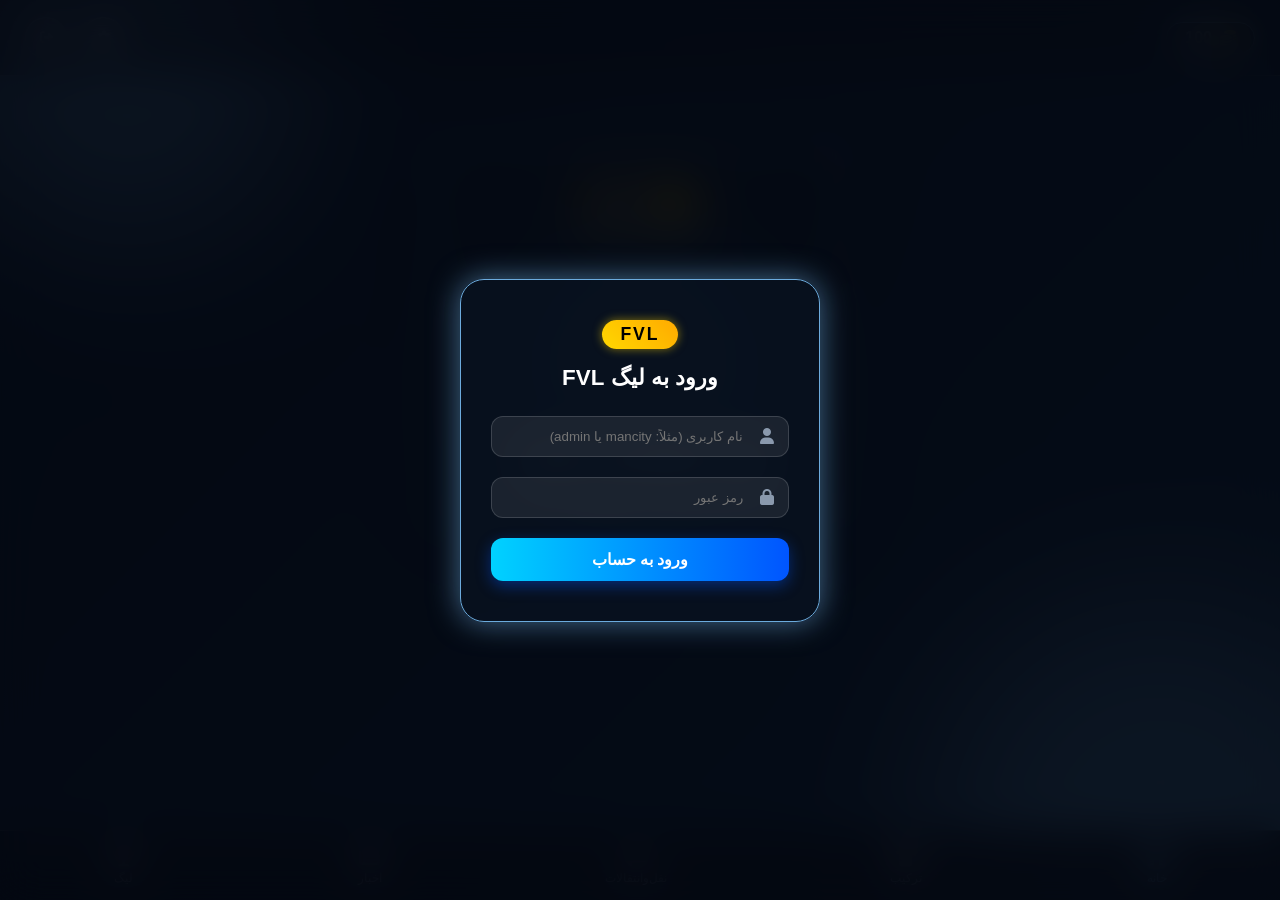
==== commit 2f234c68: "بردن روی سرور" ====
--- a/index.html
+++ b/index.html
@@ -1,5 +1,6 @@
 <!DOCTYPE html>
 <html lang="fa" dir="rtl">
+
 <head>
     <meta charset="UTF-8">
     <meta name="viewport" content="width=device-width, initial-scale=1.0">
@@ -9,8 +10,12 @@
     <link rel="stylesheet" href="https://cdnjs.cloudflare.com/ajax/libs/font-awesome/6.4.0/css/all.min.css">
     <!-- Custom CSS -->
     <link rel="stylesheet" href="style.css">
+
+    <script src="https://cdn.jsdelivr.net/npm/@supabase/supabase-js@2"></script>
 </head>
+
 <body data-theme="mancity">
+    
 
     <!-- BACKGROUND ANIMATED LIGHTS -->
     <div class="light-bg-container">
@@ -25,23 +30,23 @@
         <div class="login-card">
             <div class="fvl-badge-small">FVL</div>
             <h2 class="login-title">ورود به لیگ FVL</h2>
-            
+
             <div class="input-group">
                 <i class="fa-solid fa-user"></i>
                 <input type="text" id="username" placeholder="نام کاربری (مثلاً: mancity یا admin)">
             </div>
-            
+
             <div class="input-group">
                 <i class="fa-solid fa-lock"></i>
                 <input type="password" id="password" placeholder="رمز عبور">
             </div>
-            
+
             <button class="btn-login" onclick="handleLogin()">ورود به حساب</button>
             <p class="login-error" id="loginError">نام کاربری یا رمز عبور اشتباه است!</p>
         </div>
     </div>
 
-    <!-- MAIN HEADER -->
+    <!-- MAIN HEADER --><!-- MAIN HEADER -->
     <header class="header">
         <div class="header-right">
             <div class="budget-box">
@@ -51,12 +56,12 @@
             <div class="team-badge" id="teamBadge"></div>
         </div>
 
-        <!-- در بخش header-left -->
-    <button class="btn-icon" title="تنظیمات" onclick="openSettingsModal()"><i class="fa-solid fa-gear"></i></button>
-    <button class="btn-icon btn-logout" onclick="openLogoutModal()" title="خروج از حساب">
-        <i class="fa-solid fa-right-from-bracket"></i>
-    </button>
-</div>
+        <div class="header-left">
+            <button class="btn-icon" title="تنظیمات" onclick="openSettingsModal()"><i class="fa-solid fa-gear"></i></button>
+            <button class="btn-icon btn-logout" onclick="openLogoutModal()" title="خروج از حساب">
+                <i class="fa-solid fa-right-from-bracket"></i>
+            </button>
+        </div>
     </header>
 
     <!-- MODULE 1: HOME SECTION -->
@@ -91,14 +96,18 @@
                 </div>
                 <div class="upload-wrapper">
                     <div class="upload-card" onclick="document.getElementById('squadImageInput').click()">
-                        <input type="file" id="squadImageInput" accept="image/*" style="display: none;" onchange="handleImageUpload(event, 'squadPreview', 'squadPlaceholder', 'squadResetBtn')">
+                        <input type="file" id="squadImageInput" accept="image/*" style="display: none;"
+                            onchange="handleImageUpload(event, 'squadPreview', 'squadPlaceholder', 'squadResetBtn')">
                         <div class="upload-placeholder" id="squadPlaceholder">
                             <i class="fa-solid fa-cloud-arrow-up upload-icon"></i>
                             <p class="upload-text">برای انتخاب عکس ترکیب کلیک کنید یا عکس را اینجا رها کنید</p>
                         </div>
-                        <img id="squadPreview" class="image-preview" src="" alt="پیش‌نمایش ترکیب" style="display: none;">
-                    </div>
-                    <button class="btn-login btn-upload-reset" id="squadResetBtn" onclick="resetImageUpload('squadImageInput', 'squadPreview', 'squadPlaceholder', 'squadResetBtn')" style="display: none; margin-top: 10px;">
+                        <img id="squadPreview" class="image-preview" src="" alt="پیش‌نمایش ترکیب"
+                            style="display: none;">
+                    </div>
+                    <button class="btn-login btn-upload-reset" id="squadResetBtn"
+                        onclick="resetImageUpload('squadImageInput', 'squadPreview', 'squadPlaceholder', 'squadResetBtn')"
+                        style="display: none; margin-top: 10px;">
                         <i class="fa-solid fa-trash"></i> حذف عکس ترکیب
                     </button>
                 </div>
@@ -110,14 +119,18 @@
                 </div>
                 <div class="upload-wrapper">
                     <div class="upload-card" onclick="document.getElementById('tacticImageInput').click()">
-                        <input type="file" id="tacticImageInput" accept="image/*" style="display: none;" onchange="handleImageUpload(event, 'tacticPreview', 'tacticPlaceholder', 'tacticResetBtn')">
+                        <input type="file" id="tacticImageInput" accept="image/*" style="display: none;"
+                            onchange="handleImageUpload(event, 'tacticPreview', 'tacticPlaceholder', 'tacticResetBtn')">
                         <div class="upload-placeholder" id="tacticPlaceholder">
                             <i class="fa-solid fa-sliders upload-icon"></i>
                             <p class="upload-text">برای انتخاب عکس تاکتیک کلیک کنید یا عکس را اینجا رها کنید</p>
                         </div>
-                        <img id="tacticPreview" class="image-preview" src="" alt="پیش‌نمایش تاکتیک" style="display: none;">
-                    </div>
-                    <button class="btn-login btn-upload-reset" id="tacticResetBtn" onclick="resetImageUpload('tacticImageInput', 'tacticPreview', 'tacticPlaceholder', 'tacticResetBtn')" style="display: none; margin-top: 10px;">
+                        <img id="tacticPreview" class="image-preview" src="" alt="پیش‌نمایش تاکتیک"
+                            style="display: none;">
+                    </div>
+                    <button class="btn-login btn-upload-reset" id="tacticResetBtn"
+                        onclick="resetImageUpload('tacticImageInput', 'tacticPreview', 'tacticPlaceholder', 'tacticResetBtn')"
+                        style="display: none; margin-top: 10px;">
                         <i class="fa-solid fa-trash"></i> حذف عکس تاکتیک
                     </button>
                 </div>
@@ -128,50 +141,64 @@
     <!-- MODULE 3: TRANSFERS SECTION -->
     <main class="main-content page-section" id="transfersSection">
         <div class="transfers-container">
+
+            <!-- خرید بازیکن (درخواست عمومی) -->
             <div class="transfer-card">
                 <div class="card-title">
-                    <i class="fa-solid fa-cart-plus text-success"></i>
+                    <i class="fa-solid fa-shopping-cart text-success"></i>
                     <h3>خرید بازیکن (درخواست عمومی)</h3>
                 </div>
                 <div class="input-inline-group">
                     <input type="text" id="buyPlayerName" placeholder="نام بازیکن مورد نظر را وارد کنید...">
-                    <button class="btn-action btn-buy" onclick="submitRequest('buy')">ثبت درخواست خرید</button>
-                </div>
-            </div>
-
+                    <button class="btn-action btn-buy" onclick="submitTransferRequest('buy')">
+                        ثبت درخواست خرید
+                    </button>
+                </div>
+            </div>
+
+            <!-- فروش بازیکن -->
             <div class="transfer-card">
                 <div class="card-title">
-                    <i class="fa-solid fa-hand-holding-dollar text-danger"></i>
+                    <i class="fa-solid fa-handshake text-danger"></i>
                     <h3>فروش بازیکن</h3>
                 </div>
                 <div class="input-inline-group">
-                    <input type="text" id="sellPlayerName" placeholder="نام بازیکن جهت فروش را وارد کنید...">
-                    <button class="btn-action btn-sell" onclick="submitRequest('sell')">ثبت برای فروش</button>
-                </div>
-            </div>
-
+                    <input type="text" id="sellPlayerName" placeholder="نام بازیکن جهت فروش را وارد کنید">
+                    <button class="btn-action btn-sell" onclick="submitTransferRequest('sell')">
+                        ثبت برای فروش
+                    </button>
+                </div>
+            </div>
+
+            <!-- درخواست مستقیم به مربی -->
             <div class="transfer-card">
                 <div class="card-title">
                     <i class="fa-solid fa-user-tie text-warning"></i>
-                 
                     <h3>درخواست مستقیم به مربی</h3>
                 </div>
                 <div class="input-inline-group multi-input">
-                    <input type="text" id="coachPlayerName" placeholder="نام بازیکن...">
-                    <input type="number" id="coachOfferPrice" placeholder="قیمت پیشنهادی (میلیون)..." min="1">
-                    <button class="btn-action btn-coach" onclick="submitRequest('coach')">ارسال پیشنهاد</button>
-                </div>
-            </div>
-
+                    <input type="text" id="directPlayerName" placeholder="نام بازیکن...">
+                    <input type="number" id="directPrice" placeholder="قیمت پیشنهادی (میلیون)...">
+                    <button class="btn-action btn-direct" onclick="submitTransferRequest('direct')">
+                        ارسال پیشنهاد
+                    </button>
+                </div>
+            </div>
+
+            <!-- صندوق درخواست‌ها (مشترک) -->
             <div class="requests-inbox-card">
                 <div class="inbox-header">
                     <h3><i class="fa-solid fa-inbox"></i> صندوق درخواست‌ها (مشترک)</h3>
-                    <button class="btn-refresh" onclick="renderRequests()"><i class="fa-solid fa-rotate-right"></i> بروزرسانی</button>
-                </div>
-                <div class="requests-list" id="requestsList"></div>
-            </div>
-        </div>
-    
+                    <button class="btn-refresh" onclick="renderTransferRequests()">
+                        <i class="fa-solid fa-rotate-right"></i> بروزرسانی
+                    </button>
+                </div>
+                <div class="requests-list" id="requestsList">
+                    <p class="empty-inbox-msg">هیچ درخواستی ثبت نشده است.</p>
+                </div>
+            </div>
+
+        </div>
     </main>
 
 
@@ -194,8 +221,10 @@
                 </div>
                 <textarea id="newsContentInput" rows="4" placeholder="متن کامل خبر را بنویسید..."></textarea>
                 <div class="form-actions">
-                    <button class="btn-action btn-buy" onclick="saveNews()"><i class="fa-solid fa-paper-plane"></i> انتشار / ذخیره خبر</button>
-                    <button class="btn-action btn-cancel" id="btnCancelEdit" onclick="cancelNewsEdit()" style="display: none;">انصراف</button>
+                    <button class="btn-action btn-buy" onclick="saveNews()"><i class="fa-solid fa-paper-plane"></i>
+                        انتشار / ذخیره خبر</button>
+                    <button class="btn-action btn-cancel" id="btnCancelEdit" onclick="cancelNewsEdit()"
+                        style="display: none;">انصراف</button>
                 </div>
             </div>
 
@@ -214,12 +243,21 @@
         <div class="league-container">
             <!-- زیرمنوی تب‌های لیگ -->
             <div class="subnav-tabs">
-                <button class="subnav-btn active" onclick="switchLeagueSubTab('standingsSub', this)"><i class="fa-solid fa-table-list"></i> جدول</button>
-                <button class="subnav-btn" onclick="switchLeagueSubTab('historySub', this)"><i class="fa-solid fa-book-bookmark"></i> تاریخچه</button>
-                <button class="subnav-btn" onclick="switchLeagueSubTab('honorsSub', this)"><i class="fa-solid fa-award"></i> افتخارات</button>
-                <button class="subnav-btn" onclick="switchLeagueSubTab('cupSub', this)"><i class="fa-solid fa-trophy"></i> جام حذفی</button>
-                <button class="subnav-btn" onclick="switchLeagueSubTab('rulesSub', this)"><i class="fa-solid fa-scale-balanced"></i> قوانین</button>
-                <button class="subnav-btn" onclick="switchLeagueSubTab('statsSub', this)"><i class="fa-solid fa-chart-line"></i> بهترین‌ها</button>
+                <button class="subnav-btn active" onclick="switchLeagueSubTab('standingsSub', this)"><i
+                        class="fa-solid fa-table-list"></i> جدول</button>
+                <!-- اضافه کردن دکمه تب بازی‌ها -->
+                <button class="subnav-btn" onclick="switchLeagueSubTab('fixturesSubTab', this)">
+                    <i class="fa-solid fa-gamepad"></i> بازی‌ها</button>
+                <button class="subnav-btn" onclick="switchLeagueSubTab('historySub', this)"><i
+                        class="fa-solid fa-book-bookmark"></i> تاریخچه</button>
+                <button class="subnav-btn" onclick="switchLeagueSubTab('honorsSub', this)"><i
+                        class="fa-solid fa-award"></i> افتخارات</button>
+                <button class="subnav-btn" onclick="switchLeagueSubTab('cupSub', this)"><i
+                        class="fa-solid fa-trophy"></i> جام حذفی</button>
+                <button class="subnav-btn" onclick="switchLeagueSubTab('rulesSub', this)"><i
+                        class="fa-solid fa-scale-balanced"></i> قوانین</button>
+                <button class="subnav-btn" onclick="switchLeagueSubTab('statsSub', this)"><i
+                        class="fa-solid fa-chart-line"></i> بهترین‌ها</button>
             </div>
 
             <!-- ۱. جدول لیگ -->
@@ -227,14 +265,16 @@
                 <div class="sub-card">
                     <div class="card-header-flex">
                         <h3><i class="fa-solid fa-ranking-star text-warning"></i> جدول رده‌بندی لیگ FVL</h3>
-                        <button class="btn-action btn-coach admin-only" onclick="toggleEditStandings()" style="display: none;">ویرایش جدول</button>
+                        <button class="btn-action btn-coach admin-only" onclick="toggleEditStandings()"
+                            style="display: none;">ویرایش جدول</button>
                     </div>
 
                     <!-- فرم ویرایش جدول ادمین -->
                     <div id="standingsEditForm" class="admin-form-block" style="display: none; margin-bottom: 20px;">
                         <h4>ویرایش آمار تیم‌ها</h4>
                         <div id="standingsInputsContainer"></div>
-                        <button class="btn-action btn-buy" onclick="saveStandings()" style="margin-top: 10px;">ذخیره تغییرات جدول</button>
+                        <button class="btn-action btn-buy" onclick="saveStandings()" style="margin-top: 10px;">ذخیره
+                            تغییرات جدول</button>
                     </div>
 
                     <div class="table-responsive">
@@ -258,15 +298,74 @@
                     </div>
                 </div>
             </div>
-
+            <!-- محتوای تب بازی‌های ۶ هفته -->
+            <div id="fixturesSubTab" class="league-sub-content">
+                <div class="sub-card"
+                    style="background: rgba(255, 255, 255, 0.05); padding: 20px; border-radius: 12px; margin-top: 15px;">
+                    <div class="card-header-flex"
+                        style="display: flex; justify-content: space-between; align-items: center; margin-bottom: 20px;">
+                        <h3 style="color: #fff; font-size: 1.1rem;"><i class="fa-solid fa-calendar-alt"></i> برنامه و
+                            نتایج بازی‌های ۶ هفته</h3>
+
+                        <!-- دکمه مدیریت ویژه ادمین -->
+                        <button id="adminAddMatchBtn" onclick="toggleAdminMatchForm()"
+                            style="background: #4facfe; color: #fff; border: none; padding: 8px 16px; border-radius: 8px; cursor: pointer; font-weight: bold; display: none;">
+                            <i class="fa-solid fa-plus"></i> مدیریت و افزودن بازی
+                        </button>
+                    </div>
+
+                    <!-- فرم افزودن بازی جدید (مخصوص ادمین) -->
+                    <div id="adminMatchFormCard"
+                        style="display: none; background: rgba(0,0,0,0.4); padding: 15px; border-radius: 10px; margin-bottom: 20px; border: 1px solid rgba(79, 172, 254, 0.3);">
+                        <h4 style="color: #4facfe; margin-bottom: 12px; font-size: 0.95rem;">افزودن مسابقه جدید به هفته
+                        </h4>
+                        <div style="display: flex; gap: 10px; flex-wrap: wrap; align-items: center;">
+
+                            <!-- انتخاب هفته -->
+                            <select id="matchWeekSelect"
+                                style="padding: 8px; background: #222; color: #fff; border: 1px solid #444; border-radius: 6px;">
+                                <option value="1">هفته ۱</option>
+                                <option value="2">هفته ۲</option>
+                                <option value="3">هفته ۳</option>
+                                <option value="4">هفته ۴</option>
+                                <option value="5">هفته ۵</option>
+                                <option value="6">هفته ۶</option>
+                            </select>
+
+                            <!-- انتخاب تیم میزبان -->
+                            <select id="homeTeamSelect"
+                                style="padding: 8px; background: #222; color: #fff; border: 1px solid #444; border-radius: 6px; flex: 1;">
+                                <option value="">انتخاب تیم میزبان...</option>
+                            </select>
+
+                            <span style="color: #8a99ad;">مقابل</span>
+
+                            <!-- انتخاب تیم میهمان -->
+                            <select id="awayTeamSelect"
+                                style="padding: 8px; background: #222; color: #fff; border: 1px solid #444; border-radius: 6px; flex: 1;">
+                                <option value="">انتخاب تیم میهمان...</option>
+                            </select>
+
+                            <button onclick="addNewMatch()"
+                                style="background: #22c55e; color: #fff; border: none; padding: 8px 15px; border-radius: 6px; cursor: pointer; font-weight: bold;">
+                                ثبت بازی
+                            </button>
+                        </div>
+                    </div>
+                    <!-- محل رندر شدن بازی‌ها -->
+                    <div id="fixturesContainer"></div>
+                </div>
+            </div>
             <!-- ۲. تاریخچه لیگ -->
             <div class="league-sub-content" id="historySub">
                 <div class="sub-card">
                     <h3><i class="fa-solid fa-monument text-warning"></i> تاریخچه لیگ FVL</h3>
-                    
+
                     <div class="admin-form-block admin-only" style="display: none; margin-top: 15px;">
-                        <textarea id="historyInput" rows="3" placeholder="متن رویداد یا تاریخچه جدید..." style="width: 100%; border-radius: 8px; padding: 8px;"></textarea>
-                        <button class="btn-action btn-buy" onclick="saveHistory()" style="margin-top: 8px;">افزودن به تاریخچه</button>
+                        <textarea id="historyInput" rows="3" placeholder="متن رویداد یا تاریخچه جدید..."
+                            style="width: 100%; border-radius: 8px; padding: 8px;"></textarea>
+                        <button class="btn-action btn-buy" onclick="saveHistory()" style="margin-top: 8px;">افزودن به
+                            تاریخچه</button>
                     </div>
 
                     <div class="text-feed" id="historyFeed"></div>
@@ -277,14 +376,15 @@
             <div class="league-sub-content" id="honorsSub">
                 <div class="sub-card">
                     <h3><i class="fa-solid fa-crown text-warning"></i> تالار افتخارات</h3>
-                    
+
                     <div class="admin-form-block admin-only" style="display: none; margin-top: 15px;">
                         <div class="news-form-group">
                             <input type="text" id="honorTitleInput" placeholder="عنوان افتخار (مثلاً: قهرمان فصل ۱)">
                             <input type="text" id="honorDescInput" placeholder="توضیحات کوتاه...">
                         </div>
                         <input type="file" id="honorImageInput" accept="image/*" style="margin-top: 8px;">
-                        <button class="btn-action btn-buy" onclick="saveHonor()" style="margin-top: 8px;">ثبت افتخار</button>
+                        <button class="btn-action btn-buy" onclick="saveHonor()" style="margin-top: 8px;">ثبت
+                            افتخار</button>
                     </div>
 
                     <div class="honors-grid" id="honorsFeed"></div>
@@ -296,14 +396,18 @@
                 <div class="sub-card">
                     <h3><i class="fa-solid fa-trophy text-warning"></i> نمودار جام حذفی</h3>
 
-                    <div class="admin-form-block admin-only" style="display: none; margin-top: 15px; margin-bottom: 15px;">
+                    <div class="admin-form-block admin-only"
+                        style="display: none; margin-top: 15px; margin-bottom: 15px;">
                         <div class="cup-inputs-grid">
-                            <div>نیمه‌نهایی ۱: <select id="cupSemi1_1"></select> vs <select id="cupSemi1_2"></select></div>
-                            <div>نیمه‌نهایی ۲: <select id="cupSemi2_1"></select> vs <select id="cupSemi2_2"></select></div>
+                            <div>نیمه‌نهایی ۱: <select id="cupSemi1_1"></select> vs <select id="cupSemi1_2"></select>
+                            </div>
+                            <div>نیمه‌نهایی ۲: <select id="cupSemi2_1"></select> vs <select id="cupSemi2_2"></select>
+                            </div>
                             <div>فینال: <select id="cupFinal_1"></select> vs <select id="cupFinal_2"></select></div>
                             <div>🏆 قهرمان: <select id="cupWinner"></select></div>
                         </div>
-                        <button class="btn-action btn-buy" onclick="saveCupData()" style="margin-top: 10px;">به‌روزرسانی جام حذفی</button>
+                        <button class="btn-action btn-buy" onclick="saveCupData()" style="margin-top: 10px;">به‌روزرسانی
+                            جام حذفی</button>
                     </div>
 
                     <div class="bracket-wrapper">
@@ -330,8 +434,10 @@
                     <h3><i class="fa-solid fa-gavel text-warning"></i> قوانین و مقررات لیگ</h3>
 
                     <div class="admin-form-block admin-only" style="display: none; margin-top: 15px;">
-                        <textarea id="rulesInput" rows="3" placeholder="قانون جدید را بنویسید..." style="width: 100%; border-radius: 8px; padding: 8px;"></textarea>
-                        <button class="btn-action btn-buy" onclick="saveRule()" style="margin-top: 8px;">افزودن قانون</button>
+                        <textarea id="rulesInput" rows="3" placeholder="قانون جدید را بنویسید..."
+                            style="width: 100%; border-radius: 8px; padding: 8px;"></textarea>
+                        <button class="btn-action btn-buy" onclick="saveRule()" style="margin-top: 8px;">افزودن
+                            قانون</button>
                     </div>
 
                     <div class="text-feed" id="rulesFeed"></div>
@@ -343,7 +449,8 @@
                 <div class="sub-card">
                     <div class="card-header-flex">
                         <h3><i class="fa-solid fa-star text-warning"></i> برترین بازیکنان لیگ</h3>
-                        <button class="btn-action btn-coach admin-only" onclick="toggleEditStats()" style="display: none;">مدیریت آمار</button>
+                        <button class="btn-action btn-coach admin-only" onclick="toggleEditStats()"
+                            style="display: none;">مدیریت آمار</button>
                     </div>
 
                     <div id="statsEditForm" class="admin-form-block" style="display: none; margin-bottom: 20px;">
@@ -364,7 +471,14 @@
                         <div class="mini-table-box">
                             <h4>⚽ آقای گل</h4>
                             <table class="luxury-table mini">
-                                <thead><tr><th>#</th><th>بازیکن</th><th>تیم</th><th>گل</th></tr></thead>
+                                <thead>
+                                    <tr>
+                                        <th>#</th>
+                                        <th>بازیکن</th>
+                                        <th>تیم</th>
+                                        <th>گل</th>
+                                    </tr>
+                                </thead>
                                 <tbody id="goalsTbody"></tbody>
                             </table>
                         </div>
@@ -372,7 +486,14 @@
                         <div class="mini-table-box">
                             <h4>🎯 پاس گل</h4>
                             <table class="luxury-table mini">
-                                <thead><tr><th>#</th><th>بازیکن</th><th>تیم</th><th>پاس</th></tr></thead>
+                                <thead>
+                                    <tr>
+                                        <th>#</th>
+                                        <th>بازیکن</th>
+                                        <th>تیم</th>
+                                        <th>پاس</th>
+                                    </tr>
+                                </thead>
                                 <tbody id="assistsTbody"></tbody>
                             </table>
                         </div>
@@ -380,7 +501,14 @@
                         <div class="mini-table-box">
                             <h4>🧤 کلین شیت</h4>
                             <table class="luxury-table mini">
-                                <thead><tr><th>#</th><th>بازیکن</th><th>تیم</th><th>CS</th></tr></thead>
+                                <thead>
+                                    <tr>
+                                        <th>#</th>
+                                        <th>بازیکن</th>
+                                        <th>تیم</th>
+                                        <th>CS</th>
+                                    </tr>
+                                </thead>
                                 <tbody id="cleansheetsTbody"></tbody>
                             </table>
                         </div>
@@ -403,31 +531,32 @@
         </div>
     </div>
     <!-- SETTINGS MODAL -->
-<div class="modal" id="settingsModal">
-    <div class="modal-content settings-modal-content">
-        <div class="modal-header-flex">
-            <h3><i class="fa-solid fa-gear text-warning"></i> تنظیمات سیستم</h3>
-            <button class="btn-close-modal" onclick="closeSettingsModal()">&times;</button>
-        </div>
-        
-        <!-- بخش اختصاصی مدیریت بودجه توسط ادمین -->
-        <div class="admin-only" style="display: none; margin-top: 15px; text-align: right;">
-            <h4 style="margin-bottom: 10px; color: #00d2ff; font-size: 0.95rem;">
-                <i class="fa-solid fa-coins"></i> مدیریت بودجه تیم‌ها (ویژه ادمین)
-            </h4>
-            <div id="adminBudgetList" class="budget-manage-list"></div>
-        </div>
-
-        <!-- بخش عمومی تنظیمات برای کاربران عادی -->
-        <div class="user-settings-notice" style="margin-top: 15px; text-align: center; color: #8a99ad; font-size: 0.85rem;">
-            <p>تنظیمات حساب کاربری فعال است.</p>
-        </div>
-
-        <div class="modal-btns" style="margin-top: 20px;">
-            <button class="btn-modal btn-cancel" onclick="closeSettingsModal()">بستن</button>
+    <div class="modal" id="settingsModal">
+        <div class="modal-content settings-modal-content">
+            <div class="modal-header-flex">
+                <h3><i class="fa-solid fa-gear text-warning"></i> تنظیمات سیستم</h3>
+                <button class="btn-close-modal" onclick="closeSettingsModal()">&times;</button>
+            </div>
+
+            <!-- بخش اختصاصی مدیریت بودجه توسط ادمین -->
+            <div class="admin-only" style="display: none; margin-top: 15px; text-align: right;">
+                <h4 style="margin-bottom: 10px; color: #00d2ff; font-size: 0.95rem;">
+                    <i class="fa-solid fa-coins"></i> مدیریت بودجه تیم‌ها (ویژه ادمین)
+                </h4>
+                <div id="adminBudgetList" class="budget-manage-list"></div>
+            </div>
+
+            <!-- بخش عمومی تنظیمات برای کاربران عادی -->
+            <div class="user-settings-notice"
+                style="margin-top: 15px; text-align: center; color: #8a99ad; font-size: 0.85rem;">
+                <p>تنظیمات حساب کاربری فعال است.</p>
+            </div>
+
+            <div class="modal-btns" style="margin-top: 20px;">
+                <button class="btn-modal btn-cancel" onclick="closeSettingsModal()">بستن</button>
+            </div>
         </div>
     </div>
-</div>
 
     <!-- FOOTER NAVIGATION MENU -->
     <nav class="footer-nav">
@@ -456,4 +585,5 @@
     <!-- Custom JavaScript File -->
     <script src="script.js"></script>
 </body>
+
 </html>
--- a/style.css
+++ b/style.css
@@ -15,7 +15,7 @@
     --bg-gradient: linear-gradient(135deg, #041021, #0f2b48);
     --accent-color: #6CABDD;
     --accent-glow: rgba(108, 171, 221, 0.6);
-    --team-logo: url('https://upload.wikimedia.org/wikipedia/en/7/7a/Manchester_City_FC_badge.svg');
+    --team-logo: url('image/Manchester_City.svg.webp');
 }
 
 [data-theme="realmadrid"] {
@@ -36,7 +36,7 @@
     --bg-gradient: linear-gradient(135deg, #050505, #1c1c1c);
     --accent-color: #ffffff;
     --accent-glow: rgba(255, 255, 255, 0.6);
-    --team-logo: url('https://upload.wikimedia.org/wikipedia/commons/b/bc/Juventus_FC_2017_icon_%28black%29.svg');
+    --team-logo: url('image/Juventus.svg.webp');
 }
 
 [data-theme="admin"] {
@@ -504,7 +504,7 @@
     --bg-gradient: linear-gradient(135deg, #041021, #0f2b48);
     --accent-color: #6CABDD;
     --accent-glow: rgba(108, 171, 221, 0.6);
-    --team-logo: url('https://upload.wikimedia.org/wikipedia/en/7/7a/Manchester_City_FC_badge.svg');
+    --team-logo: url('https://thumb.wikimedia.org/wikipedia/fa/thumb/e/eb/Manchester_City_FC_badge.svg/960px-Manchester_City_FC_badge.svg.png?utm_source=fa.wikipedia.org&utm_campaign=imageinfo&utm_content=thumbnail');
 }
 
 [data-theme="realmadrid"] {
@@ -525,7 +525,7 @@
     --bg-gradient: linear-gradient(135deg, #050505, #1c1c1c);
     --accent-color: #ffffff;
     --accent-glow: rgba(255, 255, 255, 0.6);
-    --team-logo: url('https://upload.wikimedia.org/wikipedia/commons/b/bc/Juventus_FC_2017_icon_%28black%29.svg');
+    --team-logo: url('https://thumb.wikimedia.org/wikipedia/commons/thumb/e/ed/Juventus_FC_-_logo_black_%28Italy%2C_2020%29.svg/500px-Juventus_FC_-_logo_black_%28Italy%2C_2020%29.svg.png?utm_source=fa.wikipedia.org&utm_campaign=imageinfo&utm_content=thumbnail');
 }
 
 [data-theme="admin"] {
@@ -1351,6 +1351,188 @@
 .btn-confirm { background: #e74c3c; color: #fff; }
 .btn-cancel { background: rgba(255, 255, 255, 0.1); color: #fff; }
 
+/* استایل‌های دکمه‌های تایید و رد و وضعیت درخواست‌ها */
+.req-actions {
+    display: flex;
+    align-items: center;
+    gap: 8px;
+}
+
+.btn-status-approve {
+    background: linear-gradient(135deg, #27ae60, #2ecc71);
+    border: none;
+    color: #fff;
+    padding: 6px 12px;
+    border-radius: 8px;
+    cursor: pointer;
+    font-size: 0.8rem;
+    font-weight: bold;
+    transition: 0.2s ease;
+}
+
+.btn-status-approve:hover {
+    transform: translateY(-2px);
+    box-shadow: 0 4px 10px rgba(46, 204, 113, 0.4);
+}
+
+.btn-status-reject {
+    background: linear-gradient(135deg, #c0392b, #e74c3c);
+    border: none;
+    color: #fff;
+    padding: 6px 12px;
+    border-radius: 8px;
+    cursor: pointer;
+    font-size: 0.8rem;
+    font-weight: bold;
+    transition: 0.2s ease;
+}
+
+.btn-status-reject:hover {
+    transform: translateY(-2px);
+    box-shadow: 0 4px 10px rgba(231, 76, 60, 0.4);
+}
+
+.btn-status-delete {
+    background: rgba(255, 255, 255, 0.1);
+    border: 1px solid rgba(255, 255, 255, 0.2);
+    color: #ff4d4d;
+    padding: 6px 10px;
+    border-radius: 8px;
+    cursor: pointer;
+    font-size: 0.85rem;
+    transition: 0.2s ease;
+}
+
+.btn-status-delete:hover {
+    background: #e74c3c;
+    color: #fff;
+}
+
+.status-badge {
+    font-size: 0.78rem;
+    padding: 4px 10px;
+    border-radius: 8px;
+    font-weight: bold;
+}
+
+.status-badge.approved {
+    background: rgba(46, 204, 113, 0.2);
+    color: #2ecc71;
+    border: 1px solid #2ecc71;
+}
+
+.status-badge.rejected {
+    background: rgba(231, 76, 60, 0.2);
+    color: #e74c3c;
+    border: 1px solid #e74c3c;
+}
+
+.status-badge.pending {
+    background: rgba(241, 196, 15, 0.2);
+    color: #f1c40f;
+    border: 1px solid #f1c40f;
+}
+.btn-direct {
+    background: linear-gradient(135deg, #f39c12, #d35400);
+    color: #fff;
+    border: none;
+    border-radius: 8px;
+    padding: 0 20px;
+    font-weight: bold;
+    cursor: pointer;
+    transition: 0.2s;
+}
+
+.btn-direct:hover {
+    opacity: 0.9;
+    transform: translateY(-1px);
+}
+
+.empty-inbox-msg {
+    text-align: center;
+    color: #8a99ad;
+    padding: 20px 0;
+    font-size: 0.95rem;
+}
+
+/* استایل عملیات مدیریت ادمین */
+.req-actions {
+    display: flex;
+    align-items: center;
+    gap: 8px;
+}
+
+.btn-status-approve {
+    background: #27ae60;
+    color: #fff;
+    border: none;
+    padding: 6px 14px;
+    border-radius: 6px;
+    cursor: pointer;
+    font-size: 0.82rem;
+    font-weight: bold;
+    transition: 0.2s;
+}
+
+.btn-status-approve:hover {
+    background: #219150;
+}
+
+.btn-status-reject {
+    background: #c0392b;
+    color: #fff;
+    border: none;
+    padding: 6px 14px;
+    border-radius: 6px;
+    cursor: pointer;
+    font-size: 0.82rem;
+    font-weight: bold;
+    transition: 0.2s;
+}
+
+.btn-status-reject:hover {
+    background: #a93226;
+}
+
+.btn-status-delete {
+    background: rgba(255, 255, 255, 0.1);
+    color: #e74c3c;
+    border: 1px solid rgba(231, 76, 60, 0.3);
+    padding: 6px 10px;
+    border-radius: 6px;
+    cursor: pointer;
+    font-size: 0.85rem;
+    transition: 0.2s;
+}
+
+.btn-status-delete:hover {
+    background: #e74c3c;
+    color: #fff;
+}
+
+/* استایل لیبل وضعیت (برای کاربران و ادمین) */
+.status-badge {
+    padding: 5px 12px;
+    border-radius: 6px;
+    font-size: 0.8rem;
+    font-weight: bold;
+    display: inline-block;
+}
+
+.status-badge.pending {
+    background: #d39e00;
+    color: #fff;
+}
+
+.status-badge.approved {
+    background: #2ecc71;
+    color: #fff;
+}
+
+.status-badge.rejected {
+    background: #e74c3c;
+    color: #fff;
+}
 /* ==========================================
    NEWS SECTION STYLES
    ========================================== */
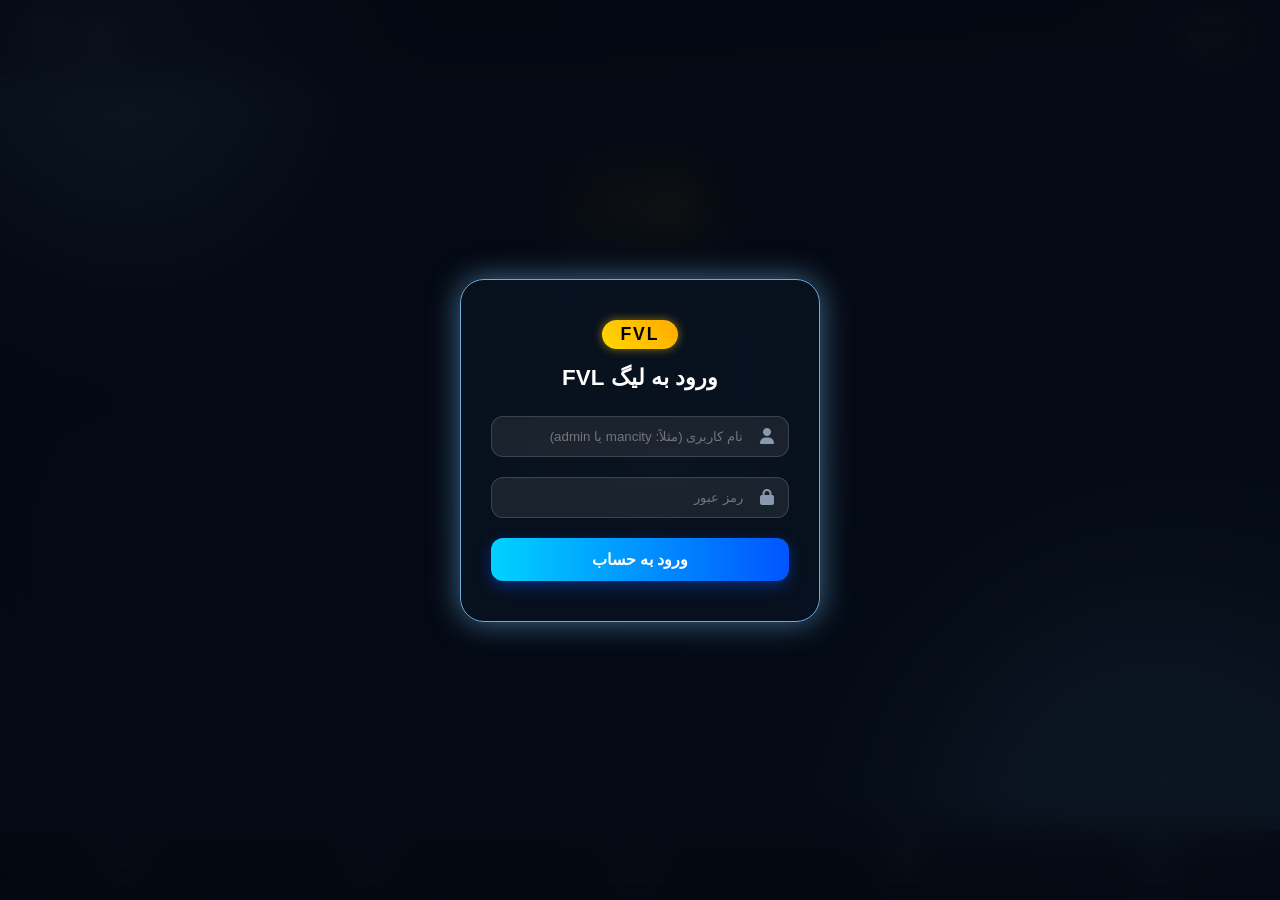
==== commit 4b809897: "v4 2" ====
--- a/index.html
+++ b/index.html
@@ -15,7 +15,7 @@
 </head>
 
 <body data-theme="mancity">
-    
+
 
     <!-- BACKGROUND ANIMATED LIGHTS -->
     <div class="light-bg-container">
@@ -57,7 +57,8 @@
         </div>
 
         <div class="header-left">
-            <button class="btn-icon" title="تنظیمات" onclick="openSettingsModal()"><i class="fa-solid fa-gear"></i></button>
+            <button class="btn-icon" title="تنظیمات" onclick="openSettingsModal()"><i
+                    class="fa-solid fa-gear"></i></button>
             <button class="btn-icon btn-logout" onclick="openLogoutModal()" title="خروج از حساب">
                 <i class="fa-solid fa-right-from-bracket"></i>
             </button>
@@ -81,7 +82,7 @@
                 <h1 id="welcomeText" class="welcome-title">تیم منچستر سیتی</h1>
                 <div class="stadium-tag">
                     <i class="fa-solid fa-location-dot"></i>
-                    <span>فصل رسمی ۲۰۲۶ - استادیوم اختصاصی</span>
+                    <span>season 7</span>
                 </div>
             </div>
         </div>
@@ -202,9 +203,55 @@
     </main>
 
 
-    <!-- MODULE 4: NEWS SECTION -->
-    <main class="main-content page-section" id="newsSection">
-        <div class="news-container">
+   <!-- MODULE 4: NEWS SECTION -->
+<main class="main-content page-section" id="newsSection">
+    <div class="news-container">
+
+        <!-- نمای جزئیات خبر (در حالت عادی مخفی است) -->
+        <div id="singleNewsDetail" class="sub-card" style="display: none; text-align: right;">
+            <button class="btn-action btn-cancel" onclick="closeNewsDetail()" style="margin-bottom: 15px; cursor: pointer;">
+                <i class="fa-solid fa-arrow-right"></i> بازگشت به لیست اخبار
+            </button>
+            <div style="display: flex; justify-content: space-between; align-items: center; margin-bottom: 12px;">
+                <span id="detailNewsBadge" class="badge" style="background: #4facfe; color: #000; padding: 4px 10px; border-radius: 6px; font-size: 0.8rem; font-weight: bold;"></span>
+                <span id="detailNewsDate" style="font-size: 0.8rem; color: #8a99ad;"></span>
+            </div>
+            <h2 id="detailNewsTitle" style="color: #fff; margin-bottom: 15px; font-size: 1.3rem; line-height: 1.4;"></h2>
+            <div id="detailNewsContent" style="color: #cbd5e1; font-size: 0.95rem; line-height: 1.8; white-space: pre-line; border-top: 1px solid rgba(255,255,255,0.1); padding-top: 15px;"></div>
+        </div>
+
+        <!-- کانتینر اصلی اخبار (لیست اخبار) -->
+        <div id="newsListMainContainer">
+
+            <div id="conferenceCard" class="sub-card"
+                style="display: none; margin-bottom: 20px; text-align: center; background: linear-gradient(135deg, rgba(79, 172, 254, 0.15), rgba(0, 85, 255, 0.1)); border: 1px solid var(--accent-color); padding: 20px; border-radius: 18px; backdrop-filter: blur(15px);">
+                <h3 style="margin-bottom: 8px; color: #fff; font-size: 1.1rem; display: flex; align-items: center; justify-content: center; gap: 8px;">
+                    <i class="fa-solid fa-microphone-lines text-warning"></i> سالن کنفرانس خبری و کل‌کل
+                </h3>
+                <p style="font-size: 0.85rem; color: #cbd5e1; margin-bottom: 15px; line-height: 1.5;">
+                    پرسش و پاسخ رسمی ادمین با مربیان و فضای کل‌کل و چت زنده لیگ!
+                </p>
+                <button class="btn-action btn-buy" onclick="window.location.href='conference.html'"
+                    style="padding: 10px 24px; font-size: 0.9rem; font-weight: bold; cursor: pointer;">
+                    <i class="fa-solid fa-door-open" style="margin-left: 6px;"></i> ورود به سالن کنفرانس
+                </button>
+            </div>
+
+            <!-- دکمه کنترلی مدیریت کنفرانس -->
+            <div class="admin-news-panel admin-only" style="display: none;">
+                <div class="card-title">
+                    <i class="fa-solid fa-sliders text-warning"></i>
+                    <h3>مدیریت سالن کنفرانس (ویژه مدیریت)</h3>
+                </div>
+                <div style="display: flex; gap: 10px; align-items: center;">
+                    <button id="toggleConfBtn" class="btn-action" onclick="toggleConferenceStatus()"
+                        style="background: #22c55e; flex: 1;">
+                        فعال‌سازی سالن کنفرانس برای همه
+                    </button>
+                </div>
+            </div>
+
+            <!-- پنل مدیریت اخبار (مخصوص ادمین) -->
             <div class="admin-news-panel admin-only" style="display: none;">
                 <div class="card-title">
                     <i class="fa-solid fa-pen-to-square text-warning"></i>
@@ -221,23 +268,30 @@
                 </div>
                 <textarea id="newsContentInput" rows="4" placeholder="متن کامل خبر را بنویسید..."></textarea>
                 <div class="form-actions">
-                    <button class="btn-action btn-buy" onclick="saveNews()"><i class="fa-solid fa-paper-plane"></i>
-                        انتشار / ذخیره خبر</button>
+                    <button class="btn-action btn-buy" onclick="saveNews()">
+                        <i class="fa-solid fa-paper-plane"></i> انتشار / ذخیره خبر
+                    </button>
                     <button class="btn-action btn-cancel" id="btnCancelEdit" onclick="cancelNewsEdit()"
-                        style="display: none;">انصراف</button>
-                </div>
-            </div>
-
+                        style="display: none;">
+                        انصراف
+                    </button>
+                </div>
+            </div>
+
+            <!-- تب‌های دسته‌بندی اخبار -->
             <div class="news-tabs">
                 <button class="news-tab-btn active" onclick="filterNews('all', this)">همه اخبار</button>
                 <button class="news-tab-btn" onclick="filterNews('havashi', this)">🔥 حواشی</button>
                 <button class="news-tab-btn" onclick="filterNews('leaguenameh', this)">📜 لیگ‌نامه</button>
                 <button class="news-tab-btn" onclick="filterNews('zarebin', this)">🔍 زیر ذره‌بین</button>
             </div>
+
+            <!-- محل نمایش لیست اخبار -->
             <div class="news-feed" id="newsFeed"></div>
-        </div>
-    </main>
-
+
+        </div>
+    </div>
+</main>
     <!-- MODULE 5: LEAGUE SECTION -->
     <main class="main-content page-section" id="leagueSection">
         <div class="league-container">
@@ -246,18 +300,18 @@
                 <button class="subnav-btn active" onclick="switchLeagueSubTab('standingsSub', this)"><i
                         class="fa-solid fa-table-list"></i> جدول</button>
                 <!-- اضافه کردن دکمه تب بازی‌ها -->
+                <button class="subnav-btn" onclick="switchLeagueSubTab('cupSub', this)"><i
+                        class="fa-solid fa-trophy"></i> جام حذفی</button>
                 <button class="subnav-btn" onclick="switchLeagueSubTab('fixturesSubTab', this)">
                     <i class="fa-solid fa-gamepad"></i> بازی‌ها</button>
+                <button class="subnav-btn" onclick="switchLeagueSubTab('statsSub', this)"><i
+                        class="fa-solid fa-chart-line"></i> بهترین‌ها</button>
+                <button class="subnav-btn" onclick="switchLeagueSubTab('honorsSub', this)"><i
+                        class="fa-solid fa-award"></i> افتخارات</button>
                 <button class="subnav-btn" onclick="switchLeagueSubTab('historySub', this)"><i
                         class="fa-solid fa-book-bookmark"></i> تاریخچه</button>
-                <button class="subnav-btn" onclick="switchLeagueSubTab('honorsSub', this)"><i
-                        class="fa-solid fa-award"></i> افتخارات</button>
-                <button class="subnav-btn" onclick="switchLeagueSubTab('cupSub', this)"><i
-                        class="fa-solid fa-trophy"></i> جام حذفی</button>
                 <button class="subnav-btn" onclick="switchLeagueSubTab('rulesSub', this)"><i
                         class="fa-solid fa-scale-balanced"></i> قوانین</button>
-                <button class="subnav-btn" onclick="switchLeagueSubTab('statsSub', this)"><i
-                        class="fa-solid fa-chart-line"></i> بهترین‌ها</button>
             </div>
 
             <!-- ۱. جدول لیگ -->
@@ -273,8 +327,14 @@
                     <div id="standingsEditForm" class="admin-form-block" style="display: none; margin-bottom: 20px;">
                         <h4>ویرایش آمار تیم‌ها</h4>
                         <div id="standingsInputsContainer"></div>
-                        <button class="btn-action btn-buy" onclick="saveStandings()" style="margin-top: 10px;">ذخیره
-                            تغییرات جدول</button>
+
+                        <div style="display: flex; gap: 10px; margin-top: 10px;">
+                            <button class="btn-action btn-buy" onclick="saveStandings()" style="flex: 1;">ذخیره تغییرات
+                                جدول</button>
+                            <button class="btn-action btn-cancel" onclick="resetStandingsData()"
+                                style="background: #ef4444; color: #fff; padding: 6px 15px;">ریست و صفر کردن
+                                جدول</button>
+                        </div>
                     </div>
 
                     <div class="table-responsive">
@@ -394,40 +454,39 @@
             <!-- ۴. جام حذفی -->
             <div class="league-sub-content" id="cupSub">
                 <div class="sub-card">
-                    <h3><i class="fa-solid fa-trophy text-warning"></i> نمودار جام حذفی</h3>
-
+                    <h3><i class="fa-solid fa-trophy text-warning"></i> نمودار و مدیریت جام حذفی</h3>
+
+                    <!-- پنل تنظیمات و مدیریت جام حذفی (مخصوص ادمین) -->
                     <div class="admin-form-block admin-only"
-                        style="display: none; margin-top: 15px; margin-bottom: 15px;">
-                        <div class="cup-inputs-grid">
-                            <div>نیمه‌نهایی ۱: <select id="cupSemi1_1"></select> vs <select id="cupSemi1_2"></select>
-                            </div>
-                            <div>نیمه‌نهایی ۲: <select id="cupSemi2_1"></select> vs <select id="cupSemi2_2"></select>
-                            </div>
-                            <div>فینال: <select id="cupFinal_1"></select> vs <select id="cupFinal_2"></select></div>
-                            <div>🏆 قهرمان: <select id="cupWinner"></select></div>
-                        </div>
-                        <button class="btn-action btn-buy" onclick="saveCupData()" style="margin-top: 10px;">به‌روزرسانی
-                            جام حذفی</button>
-                    </div>
-
-                    <div class="bracket-wrapper">
-                        <div class="bracket-column">
-                            <div class="bracket-title">نیمه‌نهایی</div>
-                            <div class="matchup"><span id="b_s1_1">؟</span> - <span id="b_s1_2">؟</span></div>
-                            <div class="matchup"><span id="b_s2_1">؟</span> - <span id="b_s2_2">؟</span></div>
-                        </div>
-                        <div class="bracket-column">
-                            <div class="bracket-title">فینال</div>
-                            <div class="matchup final-match"><span id="b_f_1">؟</span> - <span id="b_f_2">؟</span></div>
-                        </div>
-                        <div class="bracket-column">
-                            <div class="bracket-title">قهرمان</div>
-                            <div class="matchup trophy-match">🏆 <span id="b_winner">؟</span></div>
-                        </div>
-                    </div>
-                </div>
-            </div>
-
+                        style="display: none; margin-top: 15px; margin-bottom: 20px;">
+                        <div
+                            style="margin-bottom: 15px; display: flex; gap: 10px; align-items: center; flex-wrap: wrap;">
+                            <label style="font-weight: bold;">تعداد تیم‌های جام حذفی:</label>
+                            <select id="cupTeamCountSelect" onchange="onCupTeamCountChange()"
+                                style="padding: 6px 12px; border-radius: 6px; background: #222; color: #fff; border: 1px solid #444;">
+                                <option value="2">۲ تیم (فینال مستقیم)</option>
+                                <option value="4" selected>۴ تیم (نیمه‌نهایی و فینال)</option>
+                                <option value="8">۸ تیم (یک‌چهارم به بعد)</option>
+                            </select>
+                        </div>
+
+                        <!-- کانتینر ورود اسامی تیم‌ها و انتخاب برندگان مراحل -->
+                        <div id="cupAdminConfigContainer" style="display: flex; flex-direction: column; gap: 15px;">
+                        </div>
+
+                        <div style="display: flex; gap: 10px; margin-top: 15px;">
+                            <button class="btn-action btn-buy" onclick="saveCupData()" style="flex: 1;">ذخیره و
+                                به‌روزرسانی جام حذفی در فضای ابری</button>
+                            <button class="btn-action btn-cancel" onclick="resetCupData()"
+                                style="background: #ef4444; color: #fff; padding: 10px 15px;">حذف و بازنشانی جام
+                                حذفی</button>
+                        </div>
+                    </div>
+
+                    <!-- محل نمایش نمودار درختی جام حذفی برای همه کاربران -->
+                    <div class="bracket-wrapper" id="cupBracketContainer"></div>
+                </div>
+            </div>
             <!-- ۵. قوانین -->
             <div class="league-sub-content" id="rulesSub">
                 <div class="sub-card">
@@ -453,18 +512,48 @@
                             style="display: none;">مدیریت آمار</button>
                     </div>
 
+                    <!-- در بخش بهترین‌ها (index.html) -->
+                    <!-- در فایل index.html، بخش فرم ویرایش ادمین (statsEditForm) -->
                     <div id="statsEditForm" class="admin-form-block" style="display: none; margin-bottom: 20px;">
-                        <div class="stats-form-grid">
-                            <select id="statTypeSelect">
+                        <div class="stats-form-grid"
+                            style="margin-bottom: 10px; display: flex; gap: 8px; flex-wrap: wrap; align-items: center;">
+
+                            <!-- انتخاب نوع آمار -->
+                            <select id="statTypeSelect" onchange="handleStatTypeChange()">
                                 <option value="goals">گلزنان</option>
                                 <option value="assists">پاس گل‌دهندگان</option>
                                 <option value="cleansheets">کلین‌شیت‌ها</option>
+                                <option value="cards">کارت زرد / قرمز</option>
                             </select>
+
+                            <!-- نام بازیکن -->
                             <input type="text" id="statPlayerInput" placeholder="نام بازیکن">
+
+                            <!-- انتخاب تیم -->
                             <select id="statTeamSelect"></select>
-                            <input type="number" id="statCountInput" placeholder="تعداد" min="1" style="width: 80px;">
+
+                            <!-- حالت عادی (برای گل، پاس گل، کلین‌شیت) -->
+                            <div id="singleCountContainer">
+                                <input type="number" id="statCountInput" placeholder="تعداد" min="1"
+                                    style="width: 80px;" oninput="if(this.value < 0) this.value = 0;">
+                            </div>
+
+                            <!-- حالت اختصاصی کارت‌ها (کارت زرد و کارت قرمز جداگانه) -->
+                            <div id="cardInputsContainer" style="display: none; gap: 5px;">
+                                <input type="number" id="statYellowInput" placeholder="🟨 زرد" min="0"
+                                    style="width: 70px;" oninput="if(this.value < 0) this.value = 0;">
+                                <input type="number" id="statRedInput" placeholder="🟥 قرمز" min="0"
+                                    style="width: 70px;" oninput="if(this.value < 0) this.value = 0;">
+                            </div>
+
                             <button class="btn-action btn-buy" onclick="addTopStat()">افزودن</button>
                         </div>
+
+                        <!-- دکمه ریست بخش بهترین‌ها -->
+                        <button class="btn-action btn-cancel" onclick="resetStatsData()"
+                            style="background: #ef4444; color: #fff; width: 100%; padding: 8px; margin-top: 10px;">
+                            <i class="fa-solid fa-trash"></i> ریست و خالی کردن کامل بخش بهترین‌ها
+                        </button>
                     </div>
 
                     <div class="stats-tables-grid">
@@ -483,6 +572,7 @@
                             </table>
                         </div>
 
+                        <!-- جدول پاس گل -->
                         <div class="mini-table-box">
                             <h4>🎯 پاس گل</h4>
                             <table class="luxury-table mini">
@@ -498,6 +588,7 @@
                             </table>
                         </div>
 
+                        <!-- جدول کلین شیت -->
                         <div class="mini-table-box">
                             <h4>🧤 کلین شیت</h4>
                             <table class="luxury-table mini">
@@ -510,6 +601,23 @@
                                     </tr>
                                 </thead>
                                 <tbody id="cleansheetsTbody"></tbody>
+                            </table>
+                        </div>
+
+                        <!-- 👇 بخش جدید اضافه شده برای کارت‌های زرد و قرمز 👇 -->
+                        <div class="mini-table-box">
+                            <h4>🟨 کارت‌های جریمه (زرد / قرمز)</h4>
+                            <table class="luxury-table mini">
+                                <thead>
+                                    <tr>
+                                        <th>#</th>
+                                        <th>بازیکن</th>
+                                        <th>تیم</th>
+                                        <th>🟨</th>
+                                        <th>🟥</th>
+                                    </tr>
+                                </thead>
+                                <tbody id="cardsTbody"></tbody>
                             </table>
                         </div>
                     </div>
--- a/style.css
+++ b/style.css
@@ -2208,3 +2208,142 @@
     font-weight: bold;
     color: #e2e8f0;
 }
+
+
+/* استایل واکنش‌گرا فرم ویرایش جدول */
+.edit-standings-row {
+    background: rgba(0, 0, 0, 0.3);
+    border: 1px solid rgba(255, 255, 255, 0.1);
+    padding: 10px;
+    border-radius: 10px;
+    margin-bottom: 10px;
+    display: flex;
+    flex-direction: column;
+    gap: 8px;
+}
+
+.team-title-name {
+    font-weight: bold;
+    color: #ffd700;
+    font-size: 0.95rem;
+    border-bottom: 1px solid rgba(255, 255, 255, 0.08);
+    padding-bottom: 4px;
+}
+
+.inputs-grid-group {
+    display: grid;
+    grid-template-columns: repeat(3, 1fr); /* ۳ ستون در هر ردیف برای موبایل */
+    gap: 8px;
+}
+
+.inputs-grid-group label {
+    display: flex;
+    align-items: center;
+    justify-content: space-between;
+    font-size: 0.75rem;
+    color: #cbd5e1;
+}
+
+.inputs-grid-group input {
+    width: 42px !important;
+    padding: 4px;
+    background: rgba(0, 0, 0, 0.5);
+    border: 1px solid rgba(255, 255, 255, 0.2);
+    color: #fff;
+    border-radius: 6px;
+    text-align: center;
+    font-size: 0.85rem;
+}
+
+/* در صفحات بزرگ‌تر (لپ‌تاپ/تبلت) ورودی‌ها در یک ردیف ۶‌تایی قرار بگیرند */
+@media (min-width: 600px) {
+    .inputs-grid-group {
+        grid-template-columns: repeat(6, 1fr);
+    }
+}
+
+/* --- استایل جمع‌وجور و مدرن برای ویرایش جدول --- */
+.edit-team-card {
+    background: rgba(15, 23, 42, 0.75);
+    border: 1px solid rgba(79, 172, 254, 0.3);
+    border-radius: 12px;
+    padding: 10px;
+    margin-bottom: 10px;
+    box-shadow: 0 4px 12px rgba(0, 0, 0, 0.3);
+}
+
+.edit-team-title {
+    font-size: 0.9rem;
+    font-weight: bold;
+    color: #ffd700;
+    margin-bottom: 8px;
+    display: flex;
+    align-items: center;
+    gap: 6px;
+    border-bottom: 1px solid rgba(255, 255, 255, 0.1);
+    padding-bottom: 4px;
+}
+
+.edit-inputs-grid {
+    display: grid;
+    grid-template-columns: repeat(3, 1fr); /* ۳ ستون در هر ردیف */
+    gap: 6px;
+}
+
+.stat-input-box {
+    background: rgba(0, 0, 0, 0.4);
+    border: 1px solid rgba(255, 255, 255, 0.1);
+    border-radius: 8px;
+    padding: 6px;
+    display: flex;
+    flex-direction: column;
+    align-items: center;
+    gap: 3px;
+}
+
+.stat-label {
+    font-size: 0.7rem;
+    color: #94a3b8;
+    font-weight: 500;
+}
+
+/* کوچک‌تر کردن و استایل‌دهی به اینپوت و دکمه‌های اسپینر داخلی */
+.stat-input-box input {
+    width: 100% !important;
+    height: 32px;
+    background: rgba(255, 255, 255, 0.05);
+    border: 1px solid rgba(255, 255, 255, 0.15);
+    color: #ffffff;
+    border-radius: 6px;
+    text-align: center;
+    font-size: 0.95rem;
+    font-weight: bold;
+    outline: none;
+    transition: 0.2s;
+}
+
+.stat-input-box input:focus {
+    border-color: #00d2ff;
+    background: rgba(0, 0, 0, 0.7);
+}
+
+/* سفارشی‌سازی دکمه‌های بالا و پایین (Spiners) در مرورگرها برای ظاهر مدرن‌تر */
+.stat-input-box input::-webkit-inner-spin-button,
+.stat-input-box input::-webkit-outer-spin-button {
+    opacity: 1;
+    height: 24px;
+    cursor: pointer;
+    filter: invert(1) hue-rotate(180deg); /* تغییر رنگ فلش‌ها برای هماهنگی با تم تاریک */
+}
+
+/* تنظیمات برای صفحات بزرگتر (لپ‌تاپ) */
+@media (min-width: 650px) {
+    .edit-inputs-grid {
+        grid-template-columns: repeat(6, 1fr);
+    }
+}
+/* افکت زیبایی برای تیتر خبرهای قابل کلیک */
+.news-title-link:hover {
+    color: var(--accent-color) !important;
+    text-decoration: underline;
+}
